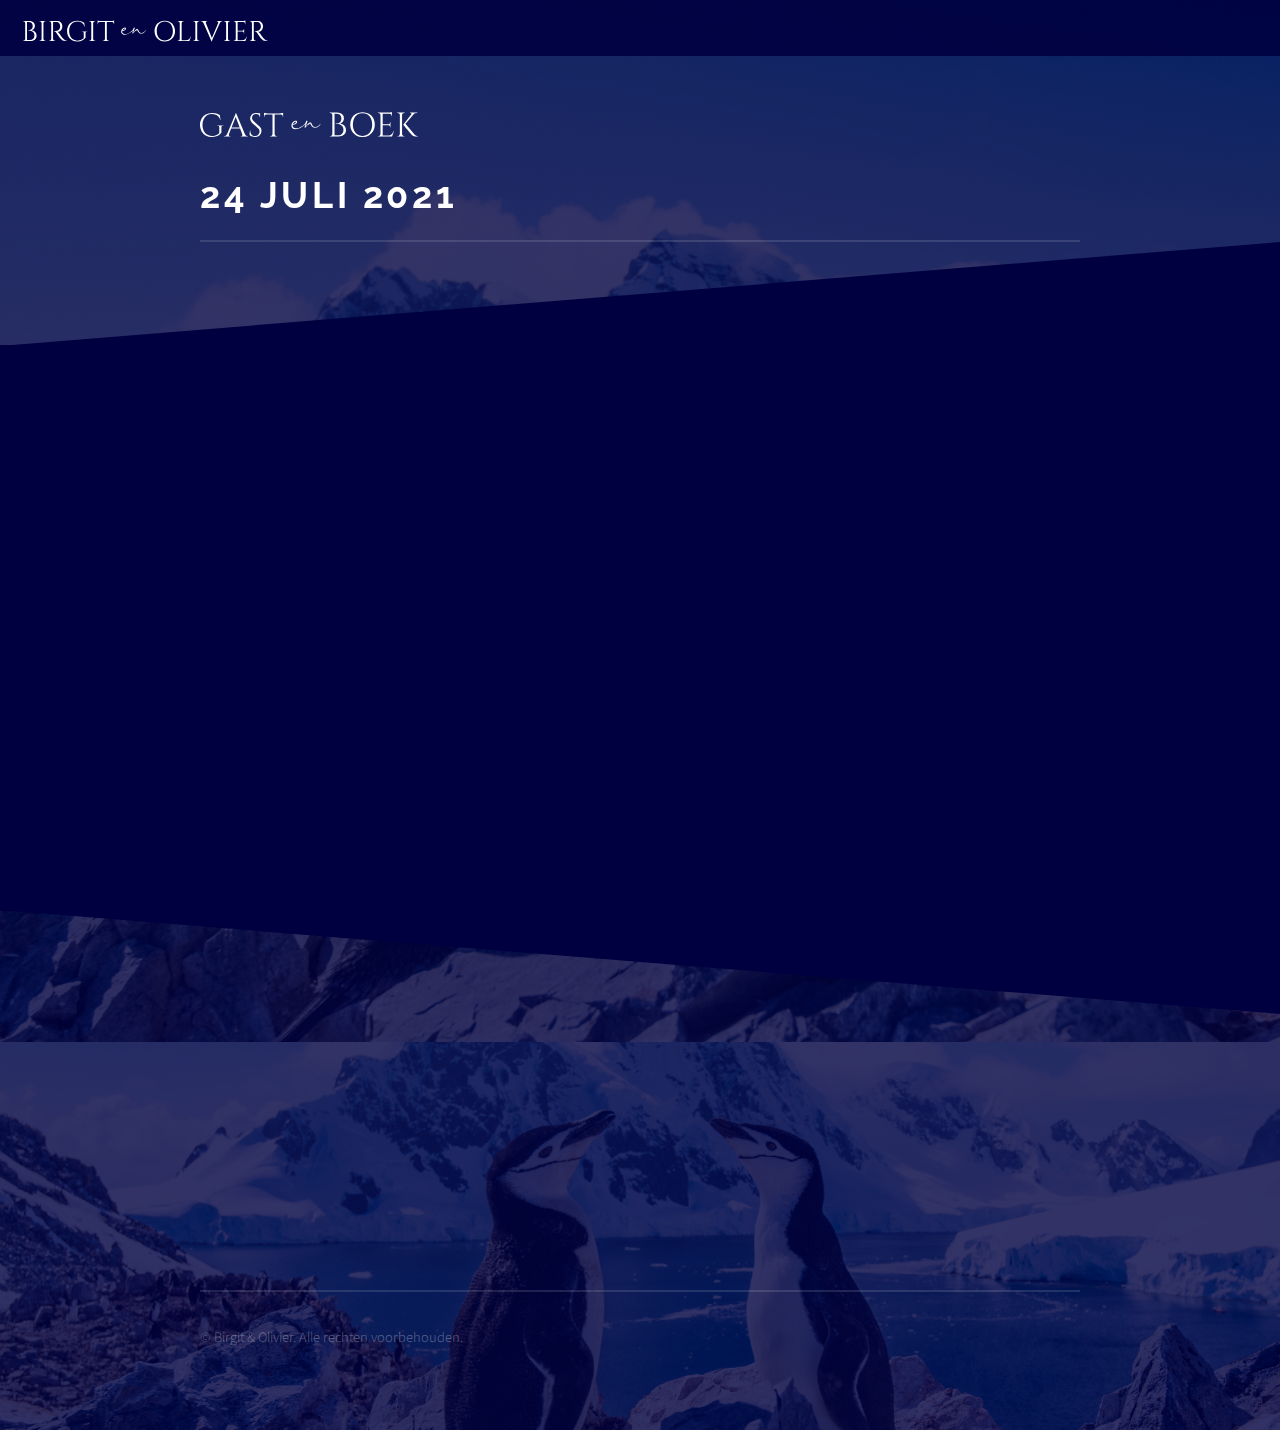
==== gastenboek.html @ acf918c6 "Update gastenboek.html" ====
<!DOCTYPE HTML>
<!--
	Solid State by HTML5 UP
	html5up.net | @ajlkn
	Free for personal and commercial use under the CCA 3.0 license (html5up.net/license)
-->
<html>
	
	<head>
		<link rel="apple-touch-icon" sizes="180x180" href="/apple-touch-icon.png">
		<link rel="icon" type="image/png" sizes="32x32" href="/favicon-32x32.png">
		<link rel="icon" type="image/png" sizes="16x16" href="/favicon-16x16.png">
		<link rel="manifest" href="/site.webmanifest">
		<link rel="mask-icon" href="/safari-pinned-tab.svg" color="#3052ac">
		<meta name="msapplication-TileColor" content="#2b5797">
		<meta name="theme-color" content="#ffffff">
		<title>Birgit & Olivier | Gastenboek</title>
		<meta charset="utf-8" />
		<meta name="viewport" content="width=device-width, initial-scale=1, user-scalable=no" />
		<link rel="stylesheet" href="assets/css/main.css" />
		<noscript><link rel="stylesheet" href="assets/css/noscript.css" /></noscript>
	</head>
	<body class="is-preload">

		<!-- Page Wrapper -->
			<div id="page-wrapper">

				<!-- Header -->
					<header id="header">
						<h1><a href="index.html"><img src="images/logo.svg" alt="Birgit & Olivier"></a></h1>
					</header>

				<!-- Banner -->
					<section id="banner">
						<div class="inner">
							<div class="logo"><img src="images/gastenboek.svg" alt=""></div>
							<h2>24 juli 2021</h2>
						</div>
						<div class="wrapper">
							<div class="inner">
								<div class="typeform-widget" data-url="https://form.typeform.com/to/JyRmuhpg?typeform-medium=embed-snippet" data-transparency="100" data-hide-headers="true" data-hide-footer="true" style="width: 100%; height: 500px;">
								</div>
								<script> (function() { var qs,js,q,s,d=document, gi=d.getElementById, ce=d.createElement, gt=d.getElementsByTagName, id="typef_orm", b="https://embed.typeform.com/"; if(!gi.call(d,id)) { js=ce.call(d,"script"); js.id=id; js.src=b+"embed.js"; q=gt.call(d,"script")[0]; q.parentNode.insertBefore(js,q) } })()
								</script>
							</div>
						</div>
					</section>

		
							

				<!-- Footer -->
					<section id="footer">
						<div class="inner">
							<ul class="copyright">
								<li>&copy; Birgit & Olivier. Alle rechten voorbehouden.</li></ul>
						</div>
					</section>

			</div>

		<!-- Scripts -->
			<script src="assets/js/jquery.min.js"></script>
			<script src="assets/js/jquery.scrollex.min.js"></script>
			<script src="assets/js/browser.min.js"></script>
			<script src="assets/js/breakpoints.min.js"></script>
			<script src="assets/js/util.js"></script>
			<script src="assets/js/main.js"></script>

	</body>
</html>
---- assets/css/main.css ----
@import url(fontawesome-all.min.css);
@import url("https://fonts.googleapis.com/css?family=Raleway:200,700|Source+Sans+Pro:300,600,300italic,600italic");

/*
	Solid State by HTML5 UP
	html5up.net | @ajlkn
	Free for personal and commercial use under the CCA 3.0 license (html5up.net/license)
*/

html, body, div, span, applet, object,
iframe, h1, h2, h3, h4, h5, h6, p, blockquote,
pre, a, abbr, acronym, address, big, cite,
code, del, dfn, em, img, ins, kbd, q, s, samp,
small, strike, strong, sub, sup, tt, var, b,
u, i, center, dl, dt, dd, ol, ul, li, fieldset,
form, label, legend, table, caption, tbody,
tfoot, thead, tr, th, td, article, aside,
canvas, details, embed, figure, figcaption,
footer, header, hgroup, menu, nav, output, ruby,
section, summary, time, mark, audio, video {
	margin: 0;
	padding: 0;
	border: 0;
	font-size: 100%;
	font: inherit;
	vertical-align: baseline;}

article, aside, details, figcaption, figure,
footer, header, hgroup, menu, nav, section {
	display: block;}

body {
	line-height: 1;
}

ol, ul {
	list-style: none;
}

blockquote, q {
	quotes: none;
}

	blockquote:before, blockquote:after, q:before, q:after {
		content: '';
		content: none;
	}

table {
	border-collapse: collapse;
	border-spacing: 0;
}

body {
	-webkit-text-size-adjust: none;
}

mark {
	background-color: transparent;
	color: inherit;
}

input::-moz-focus-inner {
	border: 0;
	padding: 0;
}

input, select, textarea {
	-moz-appearance: none;
	-webkit-appearance: none;
	-ms-appearance: none;
	appearance: none;
}

/* Basic */

	@-ms-viewport {
		width: device-width;
	}

	body {
		-ms-overflow-style: scrollbar;
	}

	@media screen and (max-width: 480px) {

		html, body {
			min-width: 320px;
		}

	}

	html {
		box-sizing: border-box;
	}

	*, *:before, *:after {
		box-sizing: inherit;
	}

	body {
		background-color: #000040;
		background-image: linear-gradient(to top, rgba(0, 0, 64, 0.8), rgba(0, 0, 64, 0.2)), url("../../images/bg.jpg");
		background-size: auto,
 cover;
		background-attachment: fixed,
 fixed;
		background-position: center,
 center;
	}

		body.is-preload *, body.is-preload *:before, body.is-preload *:after {
			-moz-animation: none !important;
			-webkit-animation: none !important;
			-ms-animation: none !important;
			animation: none !important;
			-moz-transition: none !important;
			-webkit-transition: none !important;
			-ms-transition: none !important;
			transition: none !important;
		}

/* Type */

	body, input, select, textarea {
		color: #ffffff;
		font-family: "Source Sans Pro", Helvetica, sans-serif;
		font-size: 16.5pt;
		font-weight: 300;
		line-height: 1.65;
	}

		@media screen and (max-width: 1680px) {

			body, input, select, textarea {
				font-size: 13pt;
			}

		}

		@media screen and (max-width: 1280px) {

			body, input, select, textarea {
				font-size: 12pt;
			}

		}

		@media screen and (max-width: 980px) {

			body, input, select, textarea {
				font-size: 12pt;
			}

		}

		@media screen and (max-width: 736px) {

			body, input, select, textarea {
				font-size: 12pt;
			}

		}

		@media screen and (max-width: 480px) {

			body, input, select, textarea {
				font-size: 12pt;
			}

		}

	a {
		-moz-transition: color 0.2s ease-in-out, border-bottom-color 0.2s ease-in-out;
		-webkit-transition: color 0.2s ease-in-out, border-bottom-color 0.2s ease-in-out;
		-ms-transition: color 0.2s ease-in-out, border-bottom-color 0.2s ease-in-out;
		transition: color 0.2s ease-in-out, border-bottom-color 0.2s ease-in-out;
		border-bottom: dotted 1px rgba(255, 255, 255, 0.35);
		color: #ffffff;
		text-decoration: none;
	}

		a:hover {
			border-bottom-color: transparent;
			color: #ffffff !important;
		}

		a.special:not(.button) {
			text-decoration: none;
			border-bottom: 0;
			display: block;
			font-family: Raleway, Helvetica, sans-serif;
			font-size: 0.8em;
			font-weight: 700;
			letter-spacing: 0.1em;
			margin: 0 0 2em 0;
			text-transform: uppercase;
		}

			a.special:not(.button):before {
				-moz-osx-font-smoothing: grayscale;
				-webkit-font-smoothing: antialiased;
				display: inline-block;
				font-style: normal;
				font-variant: normal;
				text-rendering: auto;
				line-height: 1;
				text-transform: none !important;
				font-family: 'Font Awesome 5 Free';
				font-weight: 900;
			}

			a.special:not(.button):before {
				-moz-transition: background-color 0.2s ease-in-out;
				-webkit-transition: background-color 0.2s ease-in-out;
				-ms-transition: background-color 0.2s ease-in-out;
				transition: background-color 0.2s ease-in-out;
				border-radius: 100%;
				border: solid 2px rgba(255, 255, 255, 0.125);
				content: '\f105';
				display: inline-block;
				font-size: 1.25em;
				height: 2em;
				line-height: 1.75em;
				margin-right: 0.85em;
				text-align: center;
				text-indent: 0.15em;
				vertical-align: middle;
				width: 2em;
			}

			a.special:not(.button):hover:before {
				background-color: rgba(255, 255, 255, 0.025);
			}

			a.special:not(.button):active:before {
				background-color: rgba(255, 255, 255, 0.075);
			}

	strong, b {
		color: #ffffff;
		font-weight: 600;
	}

	em, i {
		font-style: italic;
	}

	p {
		margin: 0 0 2em 0;
	}

	h1, h2, h3, h4, h5, h6 {
		color: #ffffff;
		font-family: Raleway, Helvetica, sans-serif;
		font-weight: 700;
		letter-spacing: 0.1em;
		margin: 0 0 1em 0;
		text-transform: uppercase;
	}

		h1 a, h2 a, h3 a, h4 a, h5 a, h6 a {
			color: inherit;
			text-decoration: none;
			border-bottom: 0;
		}

		h1 span, h2 span, h3 span, h4 span, h5 span, h6 span {
			font-weight: 200;
		}

		h1.major, h2.major, h3.major, h4.major, h5.major, h6.major {
			padding-bottom: 1em;
			border-bottom: solid 2px rgba(255, 255, 255, 0.125);
		}

	h2 {
		font-size: 1.2em;
	}

	h3 {
		font-size: 0.9em;
	}

	h4 {
		font-size: 0.7em;
	}

	h5 {
		font-size: 0.7em;
	}

	h6 {
		font-size: 0.7em;
	}

	@media screen and (max-width: 736px) {

		h2 {
			font-size: 1em;
		}

		h3 {
			font-size: 0.8em;
		}

	}

	sub {
		font-size: 0.8em;
		position: relative;
		top: 0.5em;
	}

	sup {
		font-size: 0.8em;
		position: relative;
		top: -0.5em;
	}

	blockquote {
		border-left: solid 4px rgba(255, 255, 255, 0.125);
		font-style: italic;
		margin: 0 0 2em 0;
		padding: 0.5em 0 0.5em 2em;
	}

	code {
		background: rgba(255, 255, 255, 0.025);
		border-radius: 5px;
		border: solid 2px rgba(255, 255, 255, 0.125);
		font-family: "Courier New", monospace;
		font-size: 0.9em;
		margin: 0 0.25em;
		padding: 0.25em 0.65em;
	}

	pre {
		-webkit-overflow-scrolling: touch;
		font-family: "Courier New", monospace;
		font-size: 0.9em;
		margin: 0 0 2em 0;
	}

		pre code {
			display: block;
			line-height: 1.75em;
			padding: 1em 1.5em;
			overflow-x: auto;
		}

	hr {
		border: 0;
		border-bottom: solid 2px rgba(255, 255, 255, 0.125);
		margin: 2.5em 0;
	}

		hr.major {
			margin: 4em 0;
		}

	.align-left {
		text-align: left;
	}

	.align-center {
		text-align: center;
	}

	.align-right {
		text-align: right;
	}

/* Row */

	.row {
		display: flex;
		flex-wrap: wrap;
		box-sizing: border-box;
		align-items: stretch;
	}

		.row > * {
			box-sizing: border-box;
		}

		.row.gtr-uniform > * > :last-child {
			margin-bottom: 0;
		}

		.row.aln-left {
			justify-content: flex-start;
		}

		.row.aln-center {
			justify-content: center;
		}

		.row.aln-right {
			justify-content: flex-end;
		}

		.row.aln-top {
			align-items: flex-start;
		}

		.row.aln-middle {
			align-items: center;
		}

		.row.aln-bottom {
			align-items: flex-end;
		}

		.row > .imp {
			order: -1;
		}

		.row > .col-1 {
			width: 8.33333%;
		}

		.row > .off-1 {
			margin-left: 8.33333%;
		}

		.row > .col-2 {
			width: 16.66667%;
		}

		.row > .off-2 {
			margin-left: 16.66667%;
		}

		.row > .col-3 {
			width: 25%;
		}

		.row > .off-3 {
			margin-left: 25%;
		}

		.row > .col-4 {
			width: 33.33333%;
		}

		.row > .off-4 {
			margin-left: 33.33333%;
		}

		.row > .col-5 {
			width: 41.66667%;
		}

		.row > .off-5 {
			margin-left: 41.66667%;
		}

		.row > .col-6 {
			width: 50%;
		}

		.row > .off-6 {
			margin-left: 50%;
		}

		.row > .col-7 {
			width: 58.33333%;
		}

		.row > .off-7 {
			margin-left: 58.33333%;
		}

		.row > .col-8 {
			width: 66.66667%;
		}

		.row > .off-8 {
			margin-left: 66.66667%;
		}

		.row > .col-9 {
			width: 75%;
		}

		.row > .off-9 {
			margin-left: 75%;
		}

		.row > .col-10 {
			width: 83.33333%;
		}

		.row > .off-10 {
			margin-left: 83.33333%;
		}

		.row > .col-11 {
			width: 91.66667%;
		}

		.row > .off-11 {
			margin-left: 91.66667%;
		}

		.row > .col-12 {
			width: 100%;
		}

		.row > .off-12 {
			margin-left: 100%;
		}

		.row.gtr-0 {
			margin-top: 0;
			margin-left: 0em;
		}

			.row.gtr-0 > * {
				padding: 0 0 0 0em;
			}

			.row.gtr-0.gtr-uniform {
				margin-top: 0em;
			}

				.row.gtr-0.gtr-uniform > * {
					padding-top: 0em;
				}

		.row.gtr-25 {
			margin-top: 0;
			margin-left: -0.4375em;
		}

			.row.gtr-25 > * {
				padding: 0 0 0 0.4375em;
			}

			.row.gtr-25.gtr-uniform {
				margin-top: -0.4375em;
			}

				.row.gtr-25.gtr-uniform > * {
					padding-top: 0.4375em;
				}

		.row.gtr-50 {
			margin-top: 0;
			margin-left: -0.875em;
		}

			.row.gtr-50 > * {
				padding: 0 0 0 0.875em;
			}

			.row.gtr-50.gtr-uniform {
				margin-top: -0.875em;
			}

				.row.gtr-50.gtr-uniform > * {
					padding-top: 0.875em;
				}

		.row {
			margin-top: 0;
			margin-left: -1.75em;
		}

			.row > * {
				padding: 0 0 0 1.75em;
			}

			.row.gtr-uniform {
				margin-top: -1.75em;
			}

				.row.gtr-uniform > * {
					padding-top: 1.75em;
				}

		.row.gtr-150 {
			margin-top: 0;
			margin-left: -2.625em;
		}

			.row.gtr-150 > * {
				padding: 0 0 0 2.625em;
			}

			.row.gtr-150.gtr-uniform {
				margin-top: -2.625em;
			}

				.row.gtr-150.gtr-uniform > * {
					padding-top: 2.625em;
				}

		.row.gtr-200 {
			margin-top: 0;
			margin-left: -3.5em;
		}

			.row.gtr-200 > * {
				padding: 0 0 0 3.5em;
			}

			.row.gtr-200.gtr-uniform {
				margin-top: -3.5em;
			}

				.row.gtr-200.gtr-uniform > * {
					padding-top: 3.5em;
				}

		@media screen and (max-width: 1680px) {

			.row {
				display: flex;
				flex-wrap: wrap;
				box-sizing: border-box;
				align-items: stretch;
			}

				.row > * {
					box-sizing: border-box;
				}

				.row.gtr-uniform > * > :last-child {
					margin-bottom: 0;
				}

				.row.aln-left {
					justify-content: flex-start;
				}

				.row.aln-center {
					justify-content: center;
				}

				.row.aln-right {
					justify-content: flex-end;
				}

				.row.aln-top {
					align-items: flex-start;
				}

				.row.aln-middle {
					align-items: center;
				}

				.row.aln-bottom {
					align-items: flex-end;
				}

				.row > .imp-xlarge {
					order: -1;
				}

				.row > .col-1-xlarge {
					width: 8.33333%;
				}

				.row > .off-1-xlarge {
					margin-left: 8.33333%;
				}

				.row > .col-2-xlarge {
					width: 16.66667%;
				}

				.row > .off-2-xlarge {
					margin-left: 16.66667%;
				}

				.row > .col-3-xlarge {
					width: 25%;
				}

				.row > .off-3-xlarge {
					margin-left: 25%;
				}

				.row > .col-4-xlarge {
					width: 33.33333%;
				}

				.row > .off-4-xlarge {
					margin-left: 33.33333%;
				}

				.row > .col-5-xlarge {
					width: 41.66667%;
				}

				.row > .off-5-xlarge {
					margin-left: 41.66667%;
				}

				.row > .col-6-xlarge {
					width: 50%;
				}

				.row > .off-6-xlarge {
					margin-left: 50%;
				}

				.row > .col-7-xlarge {
					width: 58.33333%;
				}

				.row > .off-7-xlarge {
					margin-left: 58.33333%;
				}

				.row > .col-8-xlarge {
					width: 66.66667%;
				}

				.row > .off-8-xlarge {
					margin-left: 66.66667%;
				}

				.row > .col-9-xlarge {
					width: 75%;
				}

				.row > .off-9-xlarge {
					margin-left: 75%;
				}

				.row > .col-10-xlarge {
					width: 83.33333%;
				}

				.row > .off-10-xlarge {
					margin-left: 83.33333%;
				}

				.row > .col-11-xlarge {
					width: 91.66667%;
				}

				.row > .off-11-xlarge {
					margin-left: 91.66667%;
				}

				.row > .col-12-xlarge {
					width: 100%;
				}

				.row > .off-12-xlarge {
					margin-left: 100%;
				}

				.row.gtr-0 {
					margin-top: 0;
					margin-left: 0em;
				}

					.row.gtr-0 > * {
						padding: 0 0 0 0em;
					}

					.row.gtr-0.gtr-uniform {
						margin-top: 0em;
					}

						.row.gtr-0.gtr-uniform > * {
							padding-top: 0em;
						}

				.row.gtr-25 {
					margin-top: 0;
					margin-left: -0.4375em;
				}

					.row.gtr-25 > * {
						padding: 0 0 0 0.4375em;
					}

					.row.gtr-25.gtr-uniform {
						margin-top: -0.4375em;
					}

						.row.gtr-25.gtr-uniform > * {
							padding-top: 0.4375em;
						}

				.row.gtr-50 {
					margin-top: 0;
					margin-left: -0.875em;
				}

					.row.gtr-50 > * {
						padding: 0 0 0 0.875em;
					}

					.row.gtr-50.gtr-uniform {
						margin-top: -0.875em;
					}

						.row.gtr-50.gtr-uniform > * {
							padding-top: 0.875em;
						}

				.row {
					margin-top: 0;
					margin-left: -1.75em;
				}

					.row > * {
						padding: 0 0 0 1.75em;
					}

					.row.gtr-uniform {
						margin-top: -1.75em;
					}

						.row.gtr-uniform > * {
							padding-top: 1.75em;
						}

				.row.gtr-150 {
					margin-top: 0;
					margin-left: -2.625em;
				}

					.row.gtr-150 > * {
						padding: 0 0 0 2.625em;
					}

					.row.gtr-150.gtr-uniform {
						margin-top: -2.625em;
					}

						.row.gtr-150.gtr-uniform > * {
							padding-top: 2.625em;
						}

				.row.gtr-200 {
					margin-top: 0;
					margin-left: -3.5em;
				}

					.row.gtr-200 > * {
						padding: 0 0 0 3.5em;
					}

					.row.gtr-200.gtr-uniform {
						margin-top: -3.5em;
					}

						.row.gtr-200.gtr-uniform > * {
							padding-top: 3.5em;
						}

		}

		@media screen and (max-width: 1280px) {

			.row {
				display: flex;
				flex-wrap: wrap;
				box-sizing: border-box;
				align-items: stretch;
			}

				.row > * {
					box-sizing: border-box;
				}

				.row.gtr-uniform > * > :last-child {
					margin-bottom: 0;
				}

				.row.aln-left {
					justify-content: flex-start;
				}

				.row.aln-center {
					justify-content: center;
				}

				.row.aln-right {
					justify-content: flex-end;
				}

				.row.aln-top {
					align-items: flex-start;
				}

				.row.aln-middle {
					align-items: center;
				}

				.row.aln-bottom {
					align-items: flex-end;
				}

				.row > .imp-large {
					order: -1;
				}

				.row > .col-1-large {
					width: 8.33333%;
				}

				.row > .off-1-large {
					margin-left: 8.33333%;
				}

				.row > .col-2-large {
					width: 16.66667%;
				}

				.row > .off-2-large {
					margin-left: 16.66667%;
				}

				.row > .col-3-large {
					width: 25%;
				}

				.row > .off-3-large {
					margin-left: 25%;
				}

				.row > .col-4-large {
					width: 33.33333%;
				}

				.row > .off-4-large {
					margin-left: 33.33333%;
				}

				.row > .col-5-large {
					width: 41.66667%;
				}

				.row > .off-5-large {
					margin-left: 41.66667%;
				}

				.row > .col-6-large {
					width: 50%;
				}

				.row > .off-6-large {
					margin-left: 50%;
				}

				.row > .col-7-large {
					width: 58.33333%;
				}

				.row > .off-7-large {
					margin-left: 58.33333%;
				}

				.row > .col-8-large {
					width: 66.66667%;
				}

				.row > .off-8-large {
					margin-left: 66.66667%;
				}

				.row > .col-9-large {
					width: 75%;
				}

				.row > .off-9-large {
					margin-left: 75%;
				}

				.row > .col-10-large {
					width: 83.33333%;
				}

				.row > .off-10-large {
					margin-left: 83.33333%;
				}

				.row > .col-11-large {
					width: 91.66667%;
				}

				.row > .off-11-large {
					margin-left: 91.66667%;
				}

				.row > .col-12-large {
					width: 100%;
				}

				.row > .off-12-large {
					margin-left: 100%;
				}

				.row.gtr-0 {
					margin-top: 0;
					margin-left: 0em;
				}

					.row.gtr-0 > * {
						padding: 0 0 0 0em;
					}

					.row.gtr-0.gtr-uniform {
						margin-top: 0em;
					}

						.row.gtr-0.gtr-uniform > * {
							padding-top: 0em;
						}

				.row.gtr-25 {
					margin-top: 0;
					margin-left: -0.4375em;
				}

					.row.gtr-25 > * {
						padding: 0 0 0 0.4375em;
					}

					.row.gtr-25.gtr-uniform {
						margin-top: -0.4375em;
					}

						.row.gtr-25.gtr-uniform > * {
							padding-top: 0.4375em;
						}

				.row.gtr-50 {
					margin-top: 0;
					margin-left: -0.875em;
				}

					.row.gtr-50 > * {
						padding: 0 0 0 0.875em;
					}

					.row.gtr-50.gtr-uniform {
						margin-top: -0.875em;
					}

						.row.gtr-50.gtr-uniform > * {
							padding-top: 0.875em;
						}

				.row {
					margin-top: 0;
					margin-left: -1.75em;
				}

					.row > * {
						padding: 0 0 0 1.75em;
					}

					.row.gtr-uniform {
						margin-top: -1.75em;
					}

						.row.gtr-uniform > * {
							padding-top: 1.75em;
						}

				.row.gtr-150 {
					margin-top: 0;
					margin-left: -2.625em;
				}

					.row.gtr-150 > * {
						padding: 0 0 0 2.625em;
					}

					.row.gtr-150.gtr-uniform {
						margin-top: -2.625em;
					}

						.row.gtr-150.gtr-uniform > * {
							padding-top: 2.625em;
						}

				.row.gtr-200 {
					margin-top: 0;
					margin-left: -3.5em;
				}

					.row.gtr-200 > * {
						padding: 0 0 0 3.5em;
					}

					.row.gtr-200.gtr-uniform {
						margin-top: -3.5em;
					}

						.row.gtr-200.gtr-uniform > * {
							padding-top: 3.5em;
						}

		}

		@media screen and (max-width: 980px) {

			.row {
				display: flex;
				flex-wrap: wrap;
				box-sizing: border-box;
				align-items: stretch;
			}

				.row > * {
					box-sizing: border-box;
				}

				.row.gtr-uniform > * > :last-child {
					margin-bottom: 0;
				}

				.row.aln-left {
					justify-content: flex-start;
				}

				.row.aln-center {
					justify-content: center;
				}

				.row.aln-right {
					justify-content: flex-end;
				}

				.row.aln-top {
					align-items: flex-start;
				}

				.row.aln-middle {
					align-items: center;
				}

				.row.aln-bottom {
					align-items: flex-end;
				}

				.row > .imp-medium {
					order: -1;
				}

				.row > .col-1-medium {
					width: 8.33333%;
				}

				.row > .off-1-medium {
					margin-left: 8.33333%;
				}

				.row > .col-2-medium {
					width: 16.66667%;
				}

				.row > .off-2-medium {
					margin-left: 16.66667%;
				}

				.row > .col-3-medium {
					width: 25%;
				}

				.row > .off-3-medium {
					margin-left: 25%;
				}

				.row > .col-4-medium {
					width: 33.33333%;
				}

				.row > .off-4-medium {
					margin-left: 33.33333%;
				}

				.row > .col-5-medium {
					width: 41.66667%;
				}

				.row > .off-5-medium {
					margin-left: 41.66667%;
				}

				.row > .col-6-medium {
					width: 50%;
				}

				.row > .off-6-medium {
					margin-left: 50%;
				}

				.row > .col-7-medium {
					width: 58.33333%;
				}

				.row > .off-7-medium {
					margin-left: 58.33333%;
				}

				.row > .col-8-medium {
					width: 66.66667%;
				}

				.row > .off-8-medium {
					margin-left: 66.66667%;
				}

				.row > .col-9-medium {
					width: 75%;
				}

				.row > .off-9-medium {
					margin-left: 75%;
				}

				.row > .col-10-medium {
					width: 83.33333%;
				}

				.row > .off-10-medium {
					margin-left: 83.33333%;
				}

				.row > .col-11-medium {
					width: 91.66667%;
				}

				.row > .off-11-medium {
					margin-left: 91.66667%;
				}

				.row > .col-12-medium {
					width: 100%;
				}

				.row > .off-12-medium {
					margin-left: 100%;
				}

				.row.gtr-0 {
					margin-top: 0;
					margin-left: 0em;
				}

					.row.gtr-0 > * {
						padding: 0 0 0 0em;
					}

					.row.gtr-0.gtr-uniform {
						margin-top: 0em;
					}

						.row.gtr-0.gtr-uniform > * {
							padding-top: 0em;
						}

				.row.gtr-25 {
					margin-top: 0;
					margin-left: -0.4375em;
				}

					.row.gtr-25 > * {
						padding: 0 0 0 0.4375em;
					}

					.row.gtr-25.gtr-uniform {
						margin-top: -0.4375em;
					}

						.row.gtr-25.gtr-uniform > * {
							padding-top: 0.4375em;
						}

				.row.gtr-50 {
					margin-top: 0;
					margin-left: -0.875em;
				}

					.row.gtr-50 > * {
						padding: 0 0 0 0.875em;
					}

					.row.gtr-50.gtr-uniform {
						margin-top: -0.875em;
					}

						.row.gtr-50.gtr-uniform > * {
							padding-top: 0.875em;
						}

				.row {
					margin-top: 0;
					margin-left: -1.75em;
				}

					.row > * {
						padding: 0 0 0 1.75em;
					}

					.row.gtr-uniform {
						margin-top: -1.75em;
					}

						.row.gtr-uniform > * {
							padding-top: 1.75em;
						}

				.row.gtr-150 {
					margin-top: 0;
					margin-left: -2.625em;
				}

					.row.gtr-150 > * {
						padding: 0 0 0 2.625em;
					}

					.row.gtr-150.gtr-uniform {
						margin-top: -2.625em;
					}

						.row.gtr-150.gtr-uniform > * {
							padding-top: 2.625em;
						}

				.row.gtr-200 {
					margin-top: 0;
					margin-left: -3.5em;
				}

					.row.gtr-200 > * {
						padding: 0 0 0 3.5em;
					}

					.row.gtr-200.gtr-uniform {
						margin-top: -3.5em;
					}

						.row.gtr-200.gtr-uniform > * {
							padding-top: 3.5em;
						}

		}

		@media screen and (max-width: 736px) {

			.row {
				display: flex;
				flex-wrap: wrap;
				box-sizing: border-box;
				align-items: stretch;
			}

				.row > * {
					box-sizing: border-box;
				}

				.row.gtr-uniform > * > :last-child {
					margin-bottom: 0;
				}

				.row.aln-left {
					justify-content: flex-start;
				}

				.row.aln-center {
					justify-content: center;
				}

				.row.aln-right {
					justify-content: flex-end;
				}

				.row.aln-top {
					align-items: flex-start;
				}

				.row.aln-middle {
					align-items: center;
				}

				.row.aln-bottom {
					align-items: flex-end;
				}

				.row > .imp-small {
					order: -1;
				}

				.row > .col-1-small {
					width: 8.33333%;
				}

				.row > .off-1-small {
					margin-left: 8.33333%;
				}

				.row > .col-2-small {
					width: 16.66667%;
				}

				.row > .off-2-small {
					margin-left: 16.66667%;
				}

				.row > .col-3-small {
					width: 25%;
				}

				.row > .off-3-small {
					margin-left: 25%;
				}

				.row > .col-4-small {
					width: 33.33333%;
				}

				.row > .off-4-small {
					margin-left: 33.33333%;
				}

				.row > .col-5-small {
					width: 41.66667%;
				}

				.row > .off-5-small {
					margin-left: 41.66667%;
				}

				.row > .col-6-small {
					width: 50%;
				}

				.row > .off-6-small {
					margin-left: 50%;
				}

				.row > .col-7-small {
					width: 58.33333%;
				}

				.row > .off-7-small {
					margin-left: 58.33333%;
				}

				.row > .col-8-small {
					width: 66.66667%;
				}

				.row > .off-8-small {
					margin-left: 66.66667%;
				}

				.row > .col-9-small {
					width: 75%;
				}

				.row > .off-9-small {
					margin-left: 75%;
				}

				.row > .col-10-small {
					width: 83.33333%;
				}

				.row > .off-10-small {
					margin-left: 83.33333%;
				}

				.row > .col-11-small {
					width: 91.66667%;
				}

				.row > .off-11-small {
					margin-left: 91.66667%;
				}

				.row > .col-12-small {
					width: 100%;
				}

				.row > .off-12-small {
					margin-left: 100%;
				}

				.row.gtr-0 {
					margin-top: 0;
					margin-left: 0em;
				}

					.row.gtr-0 > * {
						padding: 0 0 0 0em;
					}

					.row.gtr-0.gtr-uniform {
						margin-top: 0em;
					}

						.row.gtr-0.gtr-uniform > * {
							padding-top: 0em;
						}

				.row.gtr-25 {
					margin-top: 0;
					margin-left: -0.3125em;
				}

					.row.gtr-25 > * {
						padding: 0 0 0 0.3125em;
					}

					.row.gtr-25.gtr-uniform {
						margin-top: -0.3125em;
					}

						.row.gtr-25.gtr-uniform > * {
							padding-top: 0.3125em;
						}

				.row.gtr-50 {
					margin-top: 0;
					margin-left: -0.625em;
				}

					.row.gtr-50 > * {
						padding: 0 0 0 0.625em;
					}

					.row.gtr-50.gtr-uniform {
						margin-top: -0.625em;
					}

						.row.gtr-50.gtr-uniform > * {
							padding-top: 0.625em;
						}

				.row {
					margin-top: 0;
					margin-left: -1.25em;
				}

					.row > * {
						padding: 0 0 0 1.25em;
					}

					.row.gtr-uniform {
						margin-top: -1.25em;
					}

						.row.gtr-uniform > * {
							padding-top: 1.25em;
						}

				.row.gtr-150 {
					margin-top: 0;
					margin-left: -1.875em;
				}

					.row.gtr-150 > * {
						padding: 0 0 0 1.875em;
					}

					.row.gtr-150.gtr-uniform {
						margin-top: -1.875em;
					}

						.row.gtr-150.gtr-uniform > * {
							padding-top: 1.875em;
						}

				.row.gtr-200 {
					margin-top: 0;
					margin-left: -2.5em;
				}

					.row.gtr-200 > * {
						padding: 0 0 0 2.5em;
					}

					.row.gtr-200.gtr-uniform {
						margin-top: -2.5em;
					}

						.row.gtr-200.gtr-uniform > * {
							padding-top: 2.5em;
						}

		}

		@media screen and (max-width: 480px) {

			.row {
				display: flex;
				flex-wrap: wrap;
				box-sizing: border-box;
				align-items: stretch;
			}

				.row > * {
					box-sizing: border-box;
				}

				.row.gtr-uniform > * > :last-child {
					margin-bottom: 0;
				}

				.row.aln-left {
					justify-content: flex-start;
				}

				.row.aln-center {
					justify-content: center;
				}

				.row.aln-right {
					justify-content: flex-end;
				}

				.row.aln-top {
					align-items: flex-start;
				}

				.row.aln-middle {
					align-items: center;
				}

				.row.aln-bottom {
					align-items: flex-end;
				}

				.row > .imp-xsmall {
					order: -1;
				}

				.row > .col-1-xsmall {
					width: 8.33333%;
				}

				.row > .off-1-xsmall {
					margin-left: 8.33333%;
				}

				.row > .col-2-xsmall {
					width: 16.66667%;
				}

				.row > .off-2-xsmall {
					margin-left: 16.66667%;
				}

				.row > .col-3-xsmall {
					width: 25%;
				}

				.row > .off-3-xsmall {
					margin-left: 25%;
				}

				.row > .col-4-xsmall {
					width: 33.33333%;
				}

				.row > .off-4-xsmall {
					margin-left: 33.33333%;
				}

				.row > .col-5-xsmall {
					width: 41.66667%;
				}

				.row > .off-5-xsmall {
					margin-left: 41.66667%;
				}

				.row > .col-6-xsmall {
					width: 50%;
				}

				.row > .off-6-xsmall {
					margin-left: 50%;
				}

				.row > .col-7-xsmall {
					width: 58.33333%;
				}

				.row > .off-7-xsmall {
					margin-left: 58.33333%;
				}

				.row > .col-8-xsmall {
					width: 66.66667%;
				}

				.row > .off-8-xsmall {
					margin-left: 66.66667%;
				}

				.row > .col-9-xsmall {
					width: 75%;
				}

				.row > .off-9-xsmall {
					margin-left: 75%;
				}

				.row > .col-10-xsmall {
					width: 83.33333%;
				}

				.row > .off-10-xsmall {
					margin-left: 83.33333%;
				}

				.row > .col-11-xsmall {
					width: 91.66667%;
				}

				.row > .off-11-xsmall {
					margin-left: 91.66667%;
				}

				.row > .col-12-xsmall {
					width: 100%;
				}

				.row > .off-12-xsmall {
					margin-left: 100%;
				}

				.row.gtr-0 {
					margin-top: 0;
					margin-left: 0em;
				}

					.row.gtr-0 > * {
						padding: 0 0 0 0em;
					}

					.row.gtr-0.gtr-uniform {
						margin-top: 0em;
					}

						.row.gtr-0.gtr-uniform > * {
							padding-top: 0em;
						}

				.row.gtr-25 {
					margin-top: 0;
					margin-left: -0.3125em;
				}

					.row.gtr-25 > * {
						padding: 0 0 0 0.3125em;
					}

					.row.gtr-25.gtr-uniform {
						margin-top: -0.3125em;
					}

						.row.gtr-25.gtr-uniform > * {
							padding-top: 0.3125em;
						}

				.row.gtr-50 {
					margin-top: 0;
					margin-left: -0.625em;
				}

					.row.gtr-50 > * {
						padding: 0 0 0 0.625em;
					}

					.row.gtr-50.gtr-uniform {
						margin-top: -0.625em;
					}

						.row.gtr-50.gtr-uniform > * {
							padding-top: 0.625em;
						}

				.row {
					margin-top: 0;
					margin-left: -1.25em;
				}

					.row > * {
						padding: 0 0 0 1.25em;
					}

					.row.gtr-uniform {
						margin-top: -1.25em;
					}

						.row.gtr-uniform > * {
							padding-top: 1.25em;
						}

				.row.gtr-150 {
					margin-top: 0;
					margin-left: -1.875em;
				}

					.row.gtr-150 > * {
						padding: 0 0 0 1.875em;
					}

					.row.gtr-150.gtr-uniform {
						margin-top: -1.875em;
					}

						.row.gtr-150.gtr-uniform > * {
							padding-top: 1.875em;
						}

				.row.gtr-200 {
					margin-top: 0;
					margin-left: -2.5em;
				}

					.row.gtr-200 > * {
						padding: 0 0 0 2.5em;
					}

					.row.gtr-200.gtr-uniform {
						margin-top: -2.5em;
					}

						.row.gtr-200.gtr-uniform > * {
							padding-top: 2.5em;
						}

		}

		@media screen and (max-width: 360px) {

			.row {
				display: flex;
				flex-wrap: wrap;
				box-sizing: border-box;
				align-items: stretch;
			}

				.row > * {
					box-sizing: border-box;
				}

				.row.gtr-uniform > * > :last-child {
					margin-bottom: 0;
				}

				.row.aln-left {
					justify-content: flex-start;
				}

				.row.aln-center {
					justify-content: center;
				}

				.row.aln-right {
					justify-content: flex-end;
				}

				.row.aln-top {
					align-items: flex-start;
				}

				.row.aln-middle {
					align-items: center;
				}

				.row.aln-bottom {
					align-items: flex-end;
				}

				.row > .imp-xxsmall {
					order: -1;
				}

				.row > .col-1-xxsmall {
					width: 8.33333%;
				}

				.row > .off-1-xxsmall {
					margin-left: 8.33333%;
				}

				.row > .col-2-xxsmall {
					width: 16.66667%;
				}

				.row > .off-2-xxsmall {
					margin-left: 16.66667%;
				}

				.row > .col-3-xxsmall {
					width: 25%;
				}

				.row > .off-3-xxsmall {
					margin-left: 25%;
				}

				.row > .col-4-xxsmall {
					width: 33.33333%;
				}

				.row > .off-4-xxsmall {
					margin-left: 33.33333%;
				}

				.row > .col-5-xxsmall {
					width: 41.66667%;
				}

				.row > .off-5-xxsmall {
					margin-left: 41.66667%;
				}

				.row > .col-6-xxsmall {
					width: 50%;
				}

				.row > .off-6-xxsmall {
					margin-left: 50%;
				}

				.row > .col-7-xxsmall {
					width: 58.33333%;
				}

				.row > .off-7-xxsmall {
					margin-left: 58.33333%;
				}

				.row > .col-8-xxsmall {
					width: 66.66667%;
				}

				.row > .off-8-xxsmall {
					margin-left: 66.66667%;
				}

				.row > .col-9-xxsmall {
					width: 75%;
				}

				.row > .off-9-xxsmall {
					margin-left: 75%;
				}

				.row > .col-10-xxsmall {
					width: 83.33333%;
				}

				.row > .off-10-xxsmall {
					margin-left: 83.33333%;
				}

				.row > .col-11-xxsmall {
					width: 91.66667%;
				}

				.row > .off-11-xxsmall {
					margin-left: 91.66667%;
				}

				.row > .col-12-xxsmall {
					width: 100%;
				}

				.row > .off-12-xxsmall {
					margin-left: 100%;
				}

				.row.gtr-0 {
					margin-top: 0;
					margin-left: 0em;
				}

					.row.gtr-0 > * {
						padding: 0 0 0 0em;
					}

					.row.gtr-0.gtr-uniform {
						margin-top: 0em;
					}

						.row.gtr-0.gtr-uniform > * {
							padding-top: 0em;
						}

				.row.gtr-25 {
					margin-top: 0;
					margin-left: -0.3125em;
				}

					.row.gtr-25 > * {
						padding: 0 0 0 0.3125em;
					}

					.row.gtr-25.gtr-uniform {
						margin-top: -0.3125em;
					}

						.row.gtr-25.gtr-uniform > * {
							padding-top: 0.3125em;
						}

				.row.gtr-50 {
					margin-top: 0;
					margin-left: -0.625em;
				}

					.row.gtr-50 > * {
						padding: 0 0 0 0.625em;
					}

					.row.gtr-50.gtr-uniform {
						margin-top: -0.625em;
					}

						.row.gtr-50.gtr-uniform > * {
							padding-top: 0.625em;
						}

				.row {
					margin-top: 0;
					margin-left: -1.25em;
				}

					.row > * {
						padding: 0 0 0 1.25em;
					}

					.row.gtr-uniform {
						margin-top: -1.25em;
					}

						.row.gtr-uniform > * {
							padding-top: 1.25em;
						}

				.row.gtr-150 {
					margin-top: 0;
					margin-left: -1.875em;
				}

					.row.gtr-150 > * {
						padding: 0 0 0 1.875em;
					}

					.row.gtr-150.gtr-uniform {
						margin-top: -1.875em;
					}

						.row.gtr-150.gtr-uniform > * {
							padding-top: 1.875em;
						}

				.row.gtr-200 {
					margin-top: 0;
					margin-left: -2.5em;
				}

					.row.gtr-200 > * {
						padding: 0 0 0 2.5em;
					}

					.row.gtr-200.gtr-uniform {
						margin-top: -2.5em;
					}

						.row.gtr-200.gtr-uniform > * {
							padding-top: 2.5em;
						}

		}

/* Section/Article */

	section.special, article.special {
		text-align: center;
	}

/* Form */

	form {
		margin: 0 0 2em 0;
	}

		form > :last-child {
			margin-bottom: 0;
		}

		form > .fields {
			display: -moz-flex;
			display: -webkit-flex;
			display: -ms-flex;
			display: flex;
			-moz-flex-wrap: wrap;
			-webkit-flex-wrap: wrap;
			-ms-flex-wrap: wrap;
			flex-wrap: wrap;
			width: calc(100% + 3em);
			margin: -1.5em 0 2em -1.5em;
		}

			form > .fields > .field {
				-moz-flex-grow: 0;
				-webkit-flex-grow: 0;
				-ms-flex-grow: 0;
				flex-grow: 0;
				-moz-flex-shrink: 0;
				-webkit-flex-shrink: 0;
				-ms-flex-shrink: 0;
				flex-shrink: 0;
				padding: 1.5em 0 0 1.5em;
				width: calc(100% - 1.5em);
			}

				form > .fields > .field.half {
					width: calc(50% - 0.75em);
				}

				form > .fields > .field.third {
					width: calc(100%/3 - 0.5em);
				}

				form > .fields > .field.quarter {
					width: calc(25% - 0.375em);
				}

		@media screen and (max-width: 480px) {

			form > .fields {
				width: calc(100% + 3em);
				margin: -1.5em 0 2em -1.5em;
			}

				form > .fields > .field {
					padding: 1.5em 0 0 1.5em;
					width: calc(100% - 1.5em);
				}

					form > .fields > .field.half {
						width: calc(100% - 1.5em);
					}

					form > .fields > .field.third {
						width: calc(100% - 1.5em);
					}

					form > .fields > .field.quarter {
						width: calc(100% - 1.5em);
					}

		}

	label {
		color: #ffffff;
		display: block;
		font-family: Raleway, Helvetica, sans-serif;
		font-size: 0.8em;
		font-weight: 700;
		letter-spacing: 0.1em;
		margin: 0 0 0.7em 0;
		text-transform: uppercase;
	}

	input[type="text"],
	input[type="password"],
	input[type="email"],
	input[type="tel"],
	select,
	textarea {
		-moz-appearance: none;
		-webkit-appearance: none;
		-ms-appearance: none;
		appearance: none;
		background: rgba(255, 255, 255, 0.025);
		border-radius: 5px;
		border: none;
		border: solid 2px rgba(255, 255, 255, 0.125);
		color: inherit;
		display: block;
		outline: 0;
		padding: 0 1em;
		text-decoration: none;
		width: 100%;
	}

		input[type="text"]:invalid,
		input[type="password"]:invalid,
		input[type="email"]:invalid,
		input[type="tel"]:invalid,
		select:invalid,
		textarea:invalid {
			box-shadow: none;
		}

		input[type="text"]:focus,
		input[type="password"]:focus,
		input[type="email"]:focus,
		input[type="tel"]:focus,
		select:focus,
		textarea:focus {
			border-color: #5b6ba6;
		}

	select {
		background-image: url("data:image/svg+xml;charset=utf8,%3Csvg xmlns='http://www.w3.org/2000/svg' width='40' height='40' preserveAspectRatio='none' viewBox='0 0 40 40'%3E%3Cpath d='M9.4,12.3l10.4,10.4l10.4-10.4c0.2-0.2,0.5-0.4,0.9-0.4c0.3,0,0.6,0.1,0.9,0.4l3.3,3.3c0.2,0.2,0.4,0.5,0.4,0.9 c0,0.4-0.1,0.6-0.4,0.9L20.7,31.9c-0.2,0.2-0.5,0.4-0.9,0.4c-0.3,0-0.6-0.1-0.9-0.4L4.3,17.3c-0.2-0.2-0.4-0.5-0.4-0.9 c0-0.4,0.1-0.6,0.4-0.9l3.3-3.3c0.2-0.2,0.5-0.4,0.9-0.4S9.1,12.1,9.4,12.3z' fill='rgba(255, 255, 255, 0.125)' /%3E%3C/svg%3E");
		background-size: 1.25rem;
		background-repeat: no-repeat;
		background-position: calc(100% - 1rem) center;
		height: 2.75em;
		padding-right: 2.75em;
		text-overflow: ellipsis;
	}

		select option {
			color: #ffffff;
			background: #000040;
		}

		select:focus::-ms-value {
			background-color: transparent;
		}

		select::-ms-expand {
			display: none;
		}

	input[type="text"],
	input[type="password"],
	input[type="email"],
	select {
		height: 2.75em;
	}

	textarea {
		padding: 0.75em 1em;
	}

	input[type="checkbox"],
	input[type="radio"] {
		-moz-appearance: none;
		-webkit-appearance: none;
		-ms-appearance: none;
		appearance: none;
		display: block;
		float: left;
		margin-right: -2em;
		opacity: 0;
		width: 1em;
		z-index: -1;
	}

		input[type="checkbox"] + label,
		input[type="radio"] + label {
			text-decoration: none;
			color: #ffffff;
			cursor: pointer;
			display: inline-block;
			font-size: 1em;
			font-family: "Source Sans Pro", Helvetica, sans-serif;
			text-transform: none;
			letter-spacing: 0;
			font-weight: 300;
			padding-left: 2.4em;
			padding-right: 0.75em;
			position: relative;
		}

			input[type="checkbox"] + label:before,
			input[type="radio"] + label:before {
				-moz-osx-font-smoothing: grayscale;
				-webkit-font-smoothing: antialiased;
				display: inline-block;
				font-style: normal;
				font-variant: normal;
				text-rendering: auto;
				line-height: 1;
				text-transform: none !important;
				font-family: 'Font Awesome 5 Free';
				font-weight: 900;
			}

			input[type="checkbox"] + label:before,
			input[type="radio"] + label:before {
				background: rgba(255, 255, 255, 0.025);
				border-radius: 5px;
				border: solid 2px rgba(255, 255, 255, 0.125);
				content: '';
				display: inline-block;
				font-size: 0.8em;
				height: 2.0625em;
				left: 0;
				line-height: 2.0625em;
				position: absolute;
				text-align: center;
				top: 0;
				width: 2.0625em;
			}

		input[type="checkbox"]:checked + label:before,
		input[type="radio"]:checked + label:before {
			background: #ffffff;
			border-color: #ffffff;
			content: '\f00c';
			color: #000040;
		}

		input[type="checkbox"]:focus + label:before,
		input[type="radio"]:focus + label:before {
			border-color: #3052AC;
		}

	input[type="checkbox"] + label:before {
		border-radius: 5px;
	}

	input[type="radio"] + label:before {
		border-radius: 100%;
	}

	::-webkit-input-placeholder {
		color: rgba(255, 255, 255, 0.35) !important;
		opacity: 1.0;
	}

	:-moz-placeholder {
		color: rgba(255, 255, 255, 0.35) !important;
		opacity: 1.0;
	}

	::-moz-placeholder {
		color: rgba(255, 255, 255, 0.35) !important;
		opacity: 1.0;
	}

	:-ms-input-placeholder {
		color: rgba(255, 255, 255, 0.35) !important;
		opacity: 1.0;
	}

/* Box */

	.box {
		border-radius: 5px;
		border: solid 2px rgba(255, 255, 255, 0.125);
		margin-bottom: 2em;
		padding: 1.5em;
	}

		.box > :last-child,
		.box > :last-child > :last-child,
		.box > :last-child > :last-child > :last-child {
			margin-bottom: 0;
		}

		.box.alt {
			border: 0;
			border-radius: 0;
			padding: 0;
		}

/* Icon */

	.icon {
		text-decoration: none;
		border-bottom: none;
		position: relative;
	}

		.icon:before {
			-moz-osx-font-smoothing: grayscale;
			-webkit-font-smoothing: antialiased;
			display: inline-block;
			font-style: normal;
			font-variant: normal;
			text-rendering: auto;
			line-height: 1;
			text-transform: none !important;
			font-family: 'Font Awesome 5 Free';
			font-weight: 400;
		}

		.icon > .label {
			display: none;
		}

		.icon:before {
			line-height: inherit;
		}

		.icon.solid:before {
			font-weight: 900;
		}

		.icon.brands:before {
			font-family: 'Font Awesome 5 Brands';
		}

/* Image */

	.image {
		border-radius: 5px;
		border: 0;
		display: inline-block;
		position: relative;
	}

		.image img {
			border-radius: 5px;
			display: block;
		}

		.image.left, .image.right {
			max-width: 40%;
		}

			.image.left img, .image.right img {
				width: 100%;
			}

		.image.left {
			float: left;
			padding: 0 1.5em 1em 0;
			top: 0.25em;
		}

		.image.right {
			float: right;
			padding: 0 0 1em 1.5em;
			top: 0.25em;
		}

		.image.fit {
			display: block;
			margin: 0 0 2em 0;
			width: 100%;
		}

			.image.fit img {
				width: 100%;
			}

		.image.main {
			display: block;
			margin: 0 0 3em 0;
			width: 100%;
		}

			.image.main img {
				width: 100%;
			}

/* List */

	ol {
		list-style: decimal;
		margin: 0 0 2em 0;
		padding-left: 1.25em;
	}

		ol li {
			padding-left: 0.25em;
		}

	ul {
		list-style: disc;
		margin: 0 0 2em 0;
		padding-left: 1em;
	}

		ul li {
			padding-left: 0.5em;
		}

		ul.alt {
			list-style: none;
			padding-left: 0;
		}

			ul.alt li {
				border-top: solid 1px rgba(255, 255, 255, 0.125);
				padding: 0.5em 0;
			}

				ul.alt li:first-child {
					border-top: 0;
					padding-top: 0;
				}

	dl {
		margin: 0 0 2em 0;
	}

		dl dt {
			display: block;
			font-weight: 600;
			margin: 0 0 1em 0;
		}

		dl dd {
			margin-left: 2em;
		}

/* Actions */

	ul.actions {
		display: -moz-flex;
		display: -webkit-flex;
		display: -ms-flex;
		display: flex;
		cursor: default;
		list-style: none;
		margin-left: -1em;
		padding-left: 0;
	}

		ul.actions li {
			padding: 0 0 0 1em;
			vertical-align: middle;
		}

		ul.actions.special {
			-moz-justify-content: center;
			-webkit-justify-content: center;
			-ms-justify-content: center;
			justify-content: center;
			width: 100%;
			margin-left: 0;
		}

			ul.actions.special li:first-child {
				padding-left: 0;
			}

		ul.actions.stacked {
			-moz-flex-direction: column;
			-webkit-flex-direction: column;
			-ms-flex-direction: column;
			flex-direction: column;
			margin-left: 0;
		}

			ul.actions.stacked li {
				padding: 1.3em 0 0 0;
			}

				ul.actions.stacked li:first-child {
					padding-top: 0;
				}

		ul.actions.fit {
			width: calc(100% + 1em);
		}

			ul.actions.fit li {
				-moz-flex-grow: 1;
				-webkit-flex-grow: 1;
				-ms-flex-grow: 1;
				flex-grow: 1;
				-moz-flex-shrink: 1;
				-webkit-flex-shrink: 1;
				-ms-flex-shrink: 1;
				flex-shrink: 1;
				width: 100%;
			}

				ul.actions.fit li > * {
					width: 100%;
				}

			ul.actions.fit.stacked {
				width: 100%;
			}

		@media screen and (max-width: 480px) {

			ul.actions:not(.fixed) {
				-moz-flex-direction: column;
				-webkit-flex-direction: column;
				-ms-flex-direction: column;
				flex-direction: column;
				margin-left: 0;
				width: 100% !important;
			}

				ul.actions:not(.fixed) li {
					-moz-flex-grow: 1;
					-webkit-flex-grow: 1;
					-ms-flex-grow: 1;
					flex-grow: 1;
					-moz-flex-shrink: 1;
					-webkit-flex-shrink: 1;
					-ms-flex-shrink: 1;
					flex-shrink: 1;
					padding: 1em 0 0 0;
					text-align: center;
					width: 100%;
				}

					ul.actions:not(.fixed) li > * {
						width: 100%;
					}

					ul.actions:not(.fixed) li:first-child {
						padding-top: 0;
					}

					ul.actions:not(.fixed) li input[type="submit"],
					ul.actions:not(.fixed) li input[type="reset"],
					ul.actions:not(.fixed) li input[type="button"],
					ul.actions:not(.fixed) li button,
					ul.actions:not(.fixed) li .button {
						width: 100%;
					}

						ul.actions:not(.fixed) li input[type="submit"].icon:before,
						ul.actions:not(.fixed) li input[type="reset"].icon:before,
						ul.actions:not(.fixed) li input[type="button"].icon:before,
						ul.actions:not(.fixed) li button.icon:before,
						ul.actions:not(.fixed) li .button.icon:before {
							margin-left: -0.5rem;
						}

		}

/* Icons */

	ul.icons {
		cursor: default;
		list-style: none;
		padding-left: 0;
	}

		ul.icons li {
			display: inline-block;
			padding: 0 1em 0 0;
		}

			ul.icons li:last-child {
				padding-right: 0;
			}

			ul.icons li .icon:before {
				font-size: 1.25em;
			}

/* Contact */

	ul.contact {
		list-style: none;
		padding: 0;
	}

		ul.contact li {
			text-decoration: none;
			margin: 2.5em 0 0 0;
			padding: 0 0 0 3.25em;
			position: relative;
		}

			ul.contact li:before {
				-moz-osx-font-smoothing: grayscale;
				-webkit-font-smoothing: antialiased;
				display: inline-block;
				font-style: normal;
				font-variant: normal;
				text-rendering: auto;
				line-height: 1;
				text-transform: none !important;
				font-family: 'Font Awesome 5 Free';
				font-weight: 400;
			}

			ul.contact li:before {
				border-radius: 100%;
				border: solid 2px rgba(255, 255, 255, 0.125);
				display: inline-block;
				font-size: 0.8em;
				height: 2.5em;
				left: 0;
				line-height: 2.35em;
				position: absolute;
				text-align: center;
				top: 0;
				width: 2.5em;
			}

			ul.contact li:first-child {
				margin-top: 0;
			}

		@media screen and (max-width: 736px) {

			ul.contact li {
				margin: 1.5em 0 0 0;
			}

		}

/* Pagination */

	ul.pagination {
		cursor: default;
		list-style: none;
		padding-left: 0;
	}

		ul.pagination li {
			display: inline-block;
			padding-left: 0;
			vertical-align: middle;
		}

			ul.pagination li > .page {
				-moz-transition: background-color 0.2s ease-in-out, color 0.2s ease-in-out;
				-webkit-transition: background-color 0.2s ease-in-out, color 0.2s ease-in-out;
				-ms-transition: background-color 0.2s ease-in-out, color 0.2s ease-in-out;
				transition: background-color 0.2s ease-in-out, color 0.2s ease-in-out;
				border-bottom: 0;
				border-radius: 5px;
				display: inline-block;
				height: 1.5em;
				line-height: 1.5em;
				margin: 0 0.125em;
				min-width: 1.5em;
				padding: 0 0.5em;
				text-align: center;
			}

				ul.pagination li > .page:hover {
					background-color: rgba(255, 255, 255, 0.025);
				}

				ul.pagination li > .page.active {
					background-color: #3052AC;
				}

			ul.pagination li:first-child {
				padding-right: 0.75em;
			}

			ul.pagination li:last-child {
				padding-left: 0.75em;
			}

		@media screen and (max-width: 480px) {

			ul.pagination li:nth-child(n+2):nth-last-child(n+2) {
				display: none;
			}

			ul.pagination li .button {
				width: 100%;
			}

			ul.pagination li:first-child {
				width: calc(50% - 2px);
				text-align: left;
				padding-right: 0.325em;
			}

			ul.pagination li:last-child {
				width: calc(50% - 2px);
				text-align: right;
				padding-left: 0.325em;
			}

		}

/* Table */

	.table-wrapper {
		-webkit-overflow-scrolling: touch;
		overflow-x: auto;
	}

	table {
		margin: 0 0 2em 0;
		width: 100%;
	}

		table tbody tr {
			border: solid 1px rgba(255, 255, 255, 0.125);
			border-left: 0;
			border-right: 0;
		}

			table tbody tr:nth-child(2n + 1) {
				background-color: rgba(255, 255, 255, 0.025);
			}

		table td {
			padding: 0.75em 0.75em;
		}

		table th {
			color: #ffffff;
			font-size: 0.9em;
			font-weight: 600;
			padding: 0 0.75em 0.75em 0.75em;
			text-align: left;
		}

		table thead {
			border-bottom: solid 2px rgba(255, 255, 255, 0.125);
		}

		table tfoot {
			border-top: solid 2px rgba(255, 255, 255, 0.125);
		}

		table.alt {
			border-collapse: separate;
		}

			table.alt tbody tr td {
				border: solid 1px rgba(255, 255, 255, 0.125);
				border-left-width: 0;
				border-top-width: 0;
			}

				table.alt tbody tr td:first-child {
					border-left-width: 1px;
				}

			table.alt tbody tr:first-child td {
				border-top-width: 1px;
			}

			table.alt thead {
				border-bottom: 0;
			}

			table.alt tfoot {
				border-top: 0;
			}

/* Button */

	input[type="submit"],
	input[type="reset"],
	input[type="button"],
	button,
	.button {
		-moz-appearance: none;
		-webkit-appearance: none;
		-ms-appearance: none;
		appearance: none;
		-moz-transition: background-color 0.2s ease-in-out;
		-webkit-transition: background-color 0.2s ease-in-out;
		-ms-transition: background-color 0.2s ease-in-out;
		transition: background-color 0.2s ease-in-out;
		background-color: transparent;
		border-radius: 5px;
		border: 0;
		box-shadow: inset 0 0 0 2px rgba(255, 255, 255, 0.125);
		color: #ffffff !important;
		cursor: pointer;
		display: inline-block;
		font-family: Raleway, Helvetica, sans-serif;
		font-size: 0.8em;
		font-weight: 700;
		height: 3.75em;
		letter-spacing: 0.1em;
		line-height: 3.75em;
		padding: 0 2.25em;
		text-align: center;
		text-decoration: none;
		text-transform: uppercase;
		white-space: nowrap;
	}

		input[type="submit"]:hover,
		input[type="reset"]:hover,
		input[type="button"]:hover,
		button:hover,
		.button:hover {
			background-color: rgba(255, 255, 255, 0.025);
		}

		input[type="submit"]:active,
		input[type="reset"]:active,
		input[type="button"]:active,
		button:active,
		.button:active {
			background-color: rgba(255, 255, 255, 0.075);
		}

		input[type="submit"].icon:before,
		input[type="reset"].icon:before,
		input[type="button"].icon:before,
		button.icon:before,
		.button.icon:before {
			margin-right: 0.5em;
			color: rgba(255, 255, 255, 0.35);
		}

		input[type="submit"].primary,
		input[type="reset"].primary,
		input[type="button"].primary,
		button.primary,
		.button.primary {
			background-color: #3052AC;
			box-shadow: none;
		}

			input[type="submit"].primary:hover,
			input[type="reset"].primary:hover,
			input[type="button"].primary:hover,
			button.primary:hover,
			.button.primary:hover {
				background-color: #53639e;
			}

			input[type="submit"].primary:active,
			input[type="reset"].primary:active,
			input[type="button"].primary:active,
			button.primary:active,
			.button.primary:active {
				background-color: #162772;
			}

			input[type="submit"].primary.icon:before,
			input[type="reset"].primary.icon:before,
			input[type="button"].primary.icon:before,
			button.primary.icon:before,
			.button.primary.icon:before {
				color: #7985b0;
			}

		input[type="submit"].fit,
		input[type="reset"].fit,
		input[type="button"].fit,
		button.fit,
		.button.fit {
			width: 100%;
		}

		input[type="submit"].small,
		input[type="reset"].small,
		input[type="button"].small,
		button.small,
		.button.small {
			font-size: 0.6em;
		}

		input[type="submit"].large,
		input[type="reset"].large,
		input[type="button"].large,
		button.large,
		.button.large {
			font-size: 1em;
		}

		input[type="submit"].disabled, input[type="submit"]:disabled,
		input[type="reset"].disabled,
		input[type="reset"]:disabled,
		input[type="button"].disabled,
		input[type="button"]:disabled,
		button.disabled,
		button:disabled,
		.button.disabled,
		.button:disabled {
			opacity: 0.25;
		}

		@media screen and (max-width: 480px) {

			input[type="submit"],
			input[type="reset"],
			input[type="button"],
			button,
			.button {
				padding: 0;
			}

		}

/* Features */

	.features {
		display: -moz-flex;
		display: -webkit-flex;
		display: -ms-flex;
		display: flex;
		-moz-flex-wrap: wrap;
		-webkit-flex-wrap: wrap;
		-ms-flex-wrap: wrap;
		flex-wrap: wrap;
		margin: 0 0 2em 0;
	}

		.features article {
			padding: 1.75em 1.75em 0.1em 1.75em ;
			background-color: #111F66;
			border-radius: 5px;
			margin: 1.5em 3em 1.5em 0;
			width: calc(50% - 1.5em);
		}

			.features article:nth-child(2n) {
				margin-right: 0;
			}

			.features article .image {
				border-radius: 5px 5px 0 0;
				display: block;
				margin-bottom: 1.75em;
				margin-left: -1.75em;
				margin-top: -1.75em;
				position: relative;
				width: calc(100% + 3.5em);
			}

				.features article .image img {
					border-radius: 5px 5px 0 0;
					width: 100%;
				}

		@media screen and (max-width: 980px) {

			.features article {
				margin: 1em 2em 1em 0;
				width: calc(50% - 1em);
			}

		}

		@media screen and (max-width: 736px) {

			.features article {
				padding: 1.5em 1.5em 0.1em 1.5em ;
				margin: 0.875em 1.75em 0.875em 0;
				width: calc(50% - 0.875em - 1px);
			}

				.features article .image {
					margin-bottom: 1.5em;
					margin-left: -1.5em;
					margin-top: -1.5em;
					width: calc(100% + 3em);
				}

		}

		@media screen and (max-width: 480px) {

			.features {
				display: block;
			}

				.features article {
					width: 100%;
					margin: 0 0 2em 0 !important;
				}

		}

/* Header */

	#header {
		-moz-transition: background-color 0.2s ease-in-out;
		-webkit-transition: background-color 0.2s ease-in-out;
		-ms-transition: background-color 0.2s ease-in-out;
		transition: background-color 0.2s ease-in-out;
		background-color: rgba(0, 0, 64, 0.9);
		height: 3.5em;
		left: 0;
		line-height: 3.5em;
		padding: 0 1.25em;
		position: fixed;
		top: 0;
		width: 100%;
		z-index: 10000;
	}

		#header h1 {
			-moz-transition: opacity 0.2s ease-in-out, visibility 0.2s;
			-webkit-transition: opacity 0.2s ease-in-out, visibility 0.2s;
			-ms-transition: opacity 0.2s ease-in-out, visibility 0.2s;
			transition: opacity 0.2s ease-in-out, visibility 0.2s;
			border-bottom: 0;
			font-size: 0.8em;
			margin-bottom: 0;
			opacity: 1;
			visibility: visible;
		}

			#header h1 a {
				border: 0;
			}

		#header nav {
			font-family: Raleway, Helvetica, sans-serif;
			font-size: 0.8em;
			font-weight: 700;
			height: 3em;
			letter-spacing: 0.1em;
			line-height: 3em;
			position: absolute;
			right: 0.7em;
			text-transform: uppercase;
			top: 0.7em;
		}

			#header nav a {
				border: 0;
				display: inline-block;
				padding: 0 1em;
			}

				#header nav a:before {
					float: right;
					margin-left: 0.75em;
				}

				#header nav a[href="#menu"] {
					text-decoration: none;
					-moz-transition: background-color 0.2s ease-in-out;
					-webkit-transition: background-color 0.2s ease-in-out;
					-ms-transition: background-color 0.2s ease-in-out;
					transition: background-color 0.2s ease-in-out;
					border-radius: 5px;
					box-shadow: inset 0 0 0 2px rgba(255, 255, 255, 0.125);
					padding: 0 1.35em;
				}

					#header nav a[href="#menu"]:before {
						-moz-osx-font-smoothing: grayscale;
						-webkit-font-smoothing: antialiased;
						display: inline-block;
						font-style: normal;
						font-variant: normal;
						text-rendering: auto;
						line-height: 1;
						text-transform: none !important;
						font-family: 'Font Awesome 5 Free';
						font-weight: 900;
					}

					#header nav a[href="#menu"]:before {
						content: '\f0c9';
						line-height: inherit;
					}

					#header nav a[href="#menu"]:hover {
						background-color: rgba(255, 255, 255, 0.025);
					}

					#header nav a[href="#menu"]:active {
						background-color: rgba(255, 255, 255, 0.075);
					}

		#header.alt {
			background-color: transparent;
		}

			#header.alt h1 {
				opacity: 0;
				visibility: hidden;
			}

		@media screen and (max-width: 736px) {

			#header {
				height: 2.75em;
				line-height: 2.75em;
			}

				#header nav {
					top: 0;
					right: 0;
					height: inherit;
					line-height: inherit;
				}

					#header nav a {
						height: inherit;
						line-height: inherit;
					}

						#header nav a[href="#menu"] {
							box-shadow: none;
							padding: 0 1em;
							border-radius: 0;
						}

							#header nav a[href="#menu"]:hover, #header nav a[href="#menu"]:active {
								background-color: inherit;
							}

		}

		@media screen and (max-width: 480px) {

			#header nav a[href="#menu"] {
				width: 4em;
				white-space: nowrap;
				text-indent: 4em;
				position: relative;
			}

				#header nav a[href="#menu"]:before {
					width: inherit;
					position: absolute;
					top: 0;
					left: 0;
					text-indent: 0;
					text-align: right;
					margin-left: 0;
					padding-right: 1.25em;
				}

		}

/* Menu */

	#page-wrapper {
		-moz-transition: -moz-filter 0.25s ease;
		-webkit-transition: -webkit-filter 0.25s ease;
		-ms-transition: -ms-filter 0.25s ease;
		transition: filter 0.25s ease;
	}

	#menu {
		-moz-align-items: center;
		-webkit-align-items: center;
		-ms-align-items: center;
		align-items: center;
		display: -moz-flex;
		display: -webkit-flex;
		display: -ms-flex;
		display: flex;
		-moz-justify-content: center;
		-webkit-justify-content: center;
		-ms-justify-content: center;
		justify-content: center;
		pointer-events: none;
		-moz-transition: opacity 0.35s ease, visibility 0.35s;
		-webkit-transition: opacity 0.35s ease, visibility 0.35s;
		-ms-transition: opacity 0.35s ease, visibility 0.35s;
		transition: opacity 0.35s ease, visibility 0.35s;
		-moz-user-select: none;
		-webkit-user-select: none;
		-ms-user-select: none;
		user-select: none;
		-webkit-tap-highlight-color: rgba(0, 0, 0, 0);
		background: rgba(0, 0, 64, 0.8);
		cursor: default;
		height: 100%;
		left: 0;
		opacity: 0;
		position: fixed;
		text-align: center;
		top: 0;
		visibility: hidden;
		width: 100%;
	}

		#menu .inner {
			padding: 2.5em 1.5em 0.5em 1.5em ;
			-moz-transform: translateY(0.5em);
			-webkit-transform: translateY(0.5em);
			-ms-transform: translateY(0.5em);
			transform: translateY(0.5em);
			-moz-transition: opacity 0.35s ease, -moz-transform 0.35s ease;
			-webkit-transition: opacity 0.35s ease, -webkit-transform 0.35s ease;
			-ms-transition: opacity 0.35s ease, -ms-transform 0.35s ease;
			transition: opacity 0.35s ease, transform 0.35s ease;
			-webkit-overflow-scrolling: touch;
			background: #3052AC;
			border-radius: 5px;
			display: block;
			max-width: 100%;
			opacity: 0;
			position: relative;
			width: 18em;
		}

		#menu h2 {
			border-bottom: solid 2px rgba(255, 255, 255, 0.125);
			padding-bottom: 1em;
		}

		#menu .close {
			background-image: url("images/close.svg");
			background-position: 75% 25%;
			background-repeat: no-repeat;
			background-size: 2em 2em;
			border: 0;
			content: '';
			display: block;
			height: 4em;
			overflow: hidden;
			position: absolute;
			right: 0;
			text-align: center;
			text-indent: 4em;
			top: 0;
			width: 4em;
		}

		#menu .links {
			list-style: none;
			margin-bottom: 1.5em;
			padding: 0;
		}

			#menu .links li {
				padding: 0;
			}

				#menu .links li a {
					border-radius: 5px;
					border: 0;
					display: block;
					font-family: Raleway, Helvetica, sans-serif;
					font-size: 0.8em;
					font-weight: 200;
					letter-spacing: 0.1em;
					line-height: 1.85em;
					padding: 0.75em 0;
					text-transform: uppercase;
				}

					#menu .links li a:hover {
						background: #162772;
					}

		@media screen and (max-width: 736px) {

			#menu .inner {
				max-height: 100%;
				overflow-y: auto;
				overflow-x: hidden;
			}

				#menu .inner .close {
					background-size: 1.5em 1.5em;
				}

		}

	body.is-menu-visible #page-wrapper {
		-moz-filter: blur(1.5px);
		-webkit-filter: blur(1.5px);
		-ms-filter: blur(1.5px);
		filter: blur(1.5px);
	}

	body.is-menu-visible #menu {
		pointer-events: auto;
		opacity: 1;
		visibility: visible;
	}

		body.is-menu-visible #menu .inner {
			-moz-transform: translateY(0);
			-webkit-transform: translateY(0);
			-ms-transform: translateY(0);
			transform: translateY(0);
			opacity: 1;
		}

/* Banner */

	#banner {
		padding: 10em 0 4.75em 0 ;
	}

		#banner .inner {
			margin: 0 auto;
			width: 55em;
		}

		#banner .logo {
			-moz-transition: opacity 2s ease, -moz-transform 1s ease;
			-webkit-transition: opacity 2s ease, -webkit-transform 1s ease;
			-ms-transition: opacity 2s ease, -ms-transform 1s ease;
			transition: opacity 2s ease, transform 1s ease;
			-moz-transform: translateY(0);
			-webkit-transform: translateY(0);
			-ms-transform: translateY(0);
			transform: translateY(0);
			opacity: 1;
			margin: 0 0 1.3em 0;
		}

			#banner .logo .icon {
				border-radius: 100%;
				border: solid 2px rgba(255, 255, 255, 0.125);
				cursor: default;
				display: inline-block;
				font-size: 2em;
				height: 2.25em;
				line-height: 2.25em;
				text-align: center;
				width: 2.25em;
			}

		#banner h2 {
			-moz-transition: opacity 0.5s ease, -moz-transform 0.5s ease, -moz-filter 0.25s ease;
			-webkit-transition: opacity 0.5s ease, -webkit-transform 0.5s ease, -webkit-filter 0.25s ease;
			-ms-transition: opacity 0.5s ease, -ms-transform 0.5s ease, -ms-filter 0.25s ease;
			transition: opacity 0.5s ease, transform 0.5s ease, filter 0.25s ease;
			-moz-transform: translateX(0);
			-webkit-transform: translateX(0);
			-ms-transform: translateX(0);
			transform: translateX(0);
			-moz-transition-delay: 0.65s;
			-webkit-transition-delay: 0.65s;
			-ms-transition-delay: 0.65s;
			transition-delay: 0.65s;
			-moz-filter: blur(0);
			-webkit-filter: blur(0);
			-ms-filter: blur(0);
			filter: blur(0);
			opacity: 1;
			border-bottom: solid 2px rgba(255, 255, 255, 0.125);
			font-size: 2.25em;
			margin-bottom: 0.8em;
			padding-bottom: 0.4em;
		}

		#banner p {
			-moz-transition: opacity 0.5s ease, -moz-transform 0.5s ease, -moz-filter 0.25s ease;
			-webkit-transition: opacity 0.5s ease, -webkit-transform 0.5s ease, -webkit-filter 0.25s ease;
			-ms-transition: opacity 0.5s ease, -ms-transform 0.5s ease, -ms-filter 0.25s ease;
			transition: opacity 0.5s ease, transform 0.5s ease, filter 0.25s ease;
			-moz-transform: translateX(0);
			-webkit-transform: translateX(0);
			-ms-transform: translateX(0);
			transform: translateX(0);
			-moz-transition-delay: 0.8s;
			-webkit-transition-delay: 0.8s;
			-ms-transition-delay: 0.8s;
			transition-delay: 0.8s;
			-moz-filter: blur(0);
			-webkit-filter: blur(0);
			-ms-filter: blur(0);
			filter: blur(0);
			opacity: 1;
			font-family: Raleway, Helvetica, sans-serif;
			font-size: 1em;
			font-weight: 200;
			letter-spacing: 0.1em;
			line-height: 2;
			text-transform: uppercase;
		}

		@media screen and (max-width: 1280px) {

			#banner {
				padding: 7em 0 8.25em 0 ;
				background-color: #000040;
				background-image: linear-gradient(to top, rgba(0, 0, 64, 0.8), rgba(0, 0, 64, 0.8)), url("../../images/bg.jpg");
				background-size: auto, cover;
				background-position: center, center;
				margin-bottom: -6.5em;
			}

		}

		@media screen and (max-width: 980px) {

			#banner {
				padding: 12em 3em 12.375em 3em ;
				margin-bottom: -4.75em;
			}

				#banner .inner {
					width: 100%;
				}

		}

		@media screen and (max-width: 736px) {

			#banner {
				padding: 5em 2em 4.25em 2em ;
				margin-bottom: -2.5em;
			}

				#banner .logo {
					margin: 0 0 1em 0;
				}

					#banner .logo .icon {
						font-size: 1.5em;
					}

				#banner h2 {
					font-size: 1.5em;
				}

				#banner p {
					font-size: 0.8em;
				}

		}

		body.is-preload #banner .logo {
			-moz-transform: translateY(0.5em);
			-webkit-transform: translateY(0.5em);
			-ms-transform: translateY(0.5em);
			transform: translateY(0.5em);
			opacity: 0;
		}

		body.is-preload #banner h2 {
			opacity: 0;
			-moz-transform: translateX(0.25em);
			-webkit-transform: translateX(0.25em);
			-ms-transform: translateX(0.25em);
			transform: translateX(0.25em);
			-moz-filter: blur(2px);
			-webkit-filter: blur(2px);
			-ms-filter: blur(2px);
			filter: blur(2px);
		}

		body.is-preload #banner p {
			opacity: 0;
			-moz-transform: translateX(0.5em);
			-webkit-transform: translateX(0.5em);
			-ms-transform: translateX(0.5em);
			transform: translateX(0.5em);
			-moz-filter: blur(2px);
			-webkit-filter: blur(2px);
			-ms-filter: blur(2px);
			filter: blur(2px);
		}

/* Wrapper */

	#wrapper > header {
		padding: 11em 0 2.25em 0 ;
	}

		#wrapper > header .inner {
			margin: 0 auto;
			width: 55em;
		}

		#wrapper > header h2 {
			border-bottom: solid 2px rgba(255, 255, 255, 0.125);
			font-size: 2em;
			margin-bottom: 0.8em;
			padding-bottom: 0.4em;
		}

		#wrapper > header p {
			font-family: Raleway, Helvetica, sans-serif;
			font-size: 1em;
			font-weight: 200;
			letter-spacing: 0.1em;
			line-height: 2;
			text-transform: uppercase;
		}

	@media screen and (max-width: 1280px) {

		#wrapper > header {
			padding: 9em 0 6.25em 0 ;
			background-color: #000040;
			background-image: linear-gradient(to top, rgba(0, 0, 64, 0.8), rgba(0, 0, 64, 0.8)), url("../../images/bg.jpg");
			background-size: auto,
 cover;
			background-position: center,
 0% 30%;
			margin-bottom: -6.5em;
		}

	}

	@media screen and (max-width: 980px) {

		#wrapper > header {
			padding: 11em 3em 7.375em 3em ;
			background-size: auto,
 cover;
			background-position: center,
 0% 0%;
			margin-bottom: -4.75em;
		}

			#wrapper > header .inner {
				width: 100%;
			}

	}

	@media screen and (max-width: 736px) {

		#wrapper > header {
			padding: 6.5em 2em 3em 2em ;
			background-size: auto,
 125%;
			margin-bottom: -2.5em;
		}

			#wrapper > header h2 {
				font-size: 1.25em;
			}

			#wrapper > header p {
				font-size: 0.8em;
			}

	}

	.wrapper {
		background-color: #000040;
		margin: 6.5em 0;
		position: relative;
	}

		.wrapper:before, .wrapper:after {
			background-image: url("data:image/svg+xml;charset=utf8,%3Csvg xmlns='http://www.w3.org/2000/svg' width='100' height='100' viewBox='0 0 100 100' preserveAspectRatio='none'%3E%3Cpolygon points='0,100 100,0 100,100' style='fill:%23000040%3B' /%3E%3C/svg%3E");
		}

		.wrapper:before {
			box-shadow: inset 0 -1px 0 0 #000040, 0 1px 0 0 #000040;
		}

		.wrapper:after {
			box-shadow: inset 0 -1px 0 0 #000040, 0 1px 0 0 #000040;
		}

		.wrapper:before, .wrapper:after {
			background-repeat: no-repeat;
			background-size: 100% 100%;
			content: '';
			display: block;
			height: 6.5em;
			position: absolute;
			width: 100%;
		}

		.wrapper:before {
			left: 0;
			top: -6.5em;
		}

		.wrapper:after {
			-moz-transform: scaleY(-1);
			-webkit-transform: scaleY(-1);
			-ms-transform: scaleY(-1);
			transform: scaleY(-1);
			bottom: -6.5em;
			left: 0;
		}

		.wrapper.alt:before {
			-moz-transform: scaleX(-1);
			-webkit-transform: scaleX(-1);
			-ms-transform: scaleX(-1);
			transform: scaleX(-1);
		}

		.wrapper.alt:after {
			-moz-transform: scaleY(-1) scaleX(-1);
			-webkit-transform: scaleY(-1) scaleX(-1);
			-ms-transform: scaleY(-1) scaleX(-1);
			transform: scaleY(-1) scaleX(-1);
		}

		.wrapper .inner {
			padding: 3em 0 1em 0 ;
			margin: 0 auto;
			width: 55em;
		}

		.wrapper.style2 {
			background-color: #111F66;
		}

			.wrapper.style2:before, .wrapper.style2:after {
				background-image: url("data:image/svg+xml;charset=utf8,%3Csvg xmlns='http://www.w3.org/2000/svg' width='100' height='100' viewBox='0 0 100 100' preserveAspectRatio='none'%3E%3Cpolygon points='0,100 100,0 100,100' style='fill:%23353849%3B' /%3E%3C/svg%3E");
			}

			.wrapper.style2:before {
				box-shadow: inset 0 -1px 0 0 #111F66, 0 1px 0 0 #111F66;
			}

			.wrapper.style2:after {
				box-shadow: inset 0 -1px 0 0 #111F66, 0 1px 0 0 #111F66;
			}

		.wrapper.style3 {
			background-color: #3d4051;
		}

			.wrapper.style3:before, .wrapper.style3:after {
				background-image: url("data:image/svg+xml;charset=utf8,%3Csvg xmlns='http://www.w3.org/2000/svg' width='100' height='100' viewBox='0 0 100 100' preserveAspectRatio='none'%3E%3Cpolygon points='0,100 100,0 100,100' style='fill:%233d4051%3B' /%3E%3C/svg%3E");
			}

			.wrapper.style3:before {
				box-shadow: inset 0 -1px 0 0 #3d4051, 0 1px 0 0 #3d4051;
			}

			.wrapper.style3:after {
				box-shadow: inset 0 -1px 0 0 #3d4051, 0 1px 0 0 #3d4051;
			}

		.wrapper.style4 {
			background-color: #454858;
		}

			.wrapper.style4:before, .wrapper.style4:after {
				background-image: url("data:image/svg+xml;charset=utf8,%3Csvg xmlns='http://www.w3.org/2000/svg' width='100' height='100' viewBox='0 0 100 100' preserveAspectRatio='none'%3E%3Cpolygon points='0,100 100,0 100,100' style='fill:%23454858%3B' /%3E%3C/svg%3E");
			}

			.wrapper.style4:before {
				box-shadow: inset 0 -1px 0 0 #454858, 0 1px 0 0 #454858;
			}

			.wrapper.style4:after {
				box-shadow: inset 0 -1px 0 0 #454858, 0 1px 0 0 #454858;
			}

		.wrapper.style5 {
			background-color: #4d5060;
		}

			.wrapper.style5:before, .wrapper.style5:after {
				background-image: url("data:image/svg+xml;charset=utf8,%3Csvg xmlns='http://www.w3.org/2000/svg' width='100' height='100' viewBox='0 0 100 100' preserveAspectRatio='none'%3E%3Cpolygon points='0,100 100,0 100,100' style='fill:%234d5060%3B' /%3E%3C/svg%3E");
			}

			.wrapper.style5:before {
				box-shadow: inset 0 -1px 0 0 #4d5060, 0 1px 0 0 #4d5060;
			}

			.wrapper.style5:after {
				box-shadow: inset 0 -1px 0 0 #4d5060, 0 1px 0 0 #4d5060;
			}

		.wrapper.style6 {
			background-color: #555867;
		}

			.wrapper.style6:before, .wrapper.style6:after {
				background-image: url("data:image/svg+xml;charset=utf8,%3Csvg xmlns='http://www.w3.org/2000/svg' width='100' height='100' viewBox='0 0 100 100' preserveAspectRatio='none'%3E%3Cpolygon points='0,100 100,0 100,100' style='fill:%23555867%3B' /%3E%3C/svg%3E");
			}

			.wrapper.style6:before {
				box-shadow: inset 0 -1px 0 0 #555867, 0 1px 0 0 #555867;
			}

			.wrapper.style6:after {
				box-shadow: inset 0 -1px 0 0 #555867, 0 1px 0 0 #555867;
			}

		.wrapper.spotlight {
			background-color: #3052AC;
		}

			.wrapper.spotlight:before, .wrapper.spotlight:after {
				background-image: url("data:image/svg+xml;charset=utf8,%3Csvg xmlns='http://www.w3.org/2000/svg' width='100' height='100' viewBox='0 0 100 100' preserveAspectRatio='none'%3E%3Cpolygon points='0,100 100,0 100,100' style='fill:%233052AC%3B' /%3E%3C/svg%3E");
			}

			.wrapper.spotlight:before {
				box-shadow: inset 0 -1px 0 0 #3052AC, 0 1px 0 0 #3052AC;
			}

			.wrapper.spotlight:after {
				box-shadow: inset 0 -1px 0 0 #3052AC, 0 1px 0 0 #3052AC;
			}

			.wrapper.spotlight .inner {
				display: -moz-flex;
				display: -webkit-flex;
				display: -ms-flex;
				display: flex;
				-moz-align-items: center;
				-webkit-align-items: center;
				-ms-align-items: center;
				align-items: center;
				-moz-flex-direction: row;
				-webkit-flex-direction: row;
				-ms-flex-direction: row;
				flex-direction: row;
			}

			.wrapper.spotlight .image {
				border-radius: 100%;
				margin: 0 3em 2em 0;
				width: 22em;
				overflow: hidden;
				-ms-flex: 1;
			}

				.wrapper.spotlight .image img {
					border-radius: 100%;
					width: 100%;
				}

			.wrapper.spotlight .content {
				width: 100%;
				-ms-flex: 2;
			}

			.wrapper.spotlight:nth-child(2n - 1) .inner {
				-moz-flex-direction: row-reverse;
				-webkit-flex-direction: row-reverse;
				-ms-flex-direction: row-reverse;
				flex-direction: row-reverse;
				text-align: right;
			}

			.wrapper.spotlight:nth-child(2n - 1) .image {
				margin: 0 0 2em 3em;
			}

			.wrapper.spotlight.style2 {
				background-color: #162772;
			}

				.wrapper.spotlight.style2:before, .wrapper.spotlight.style2:after {
					background-image: url("data:image/svg+xml;charset=utf8,%3Csvg xmlns='http://www.w3.org/2000/svg' width='100' height='100' viewBox='0 0 100 100' preserveAspectRatio='none'%3E%3Cpolygon points='0,100 100,0 100,100' style='fill:%23162772%3B' /%3E%3C/svg%3E");
				}

				.wrapper.spotlight.style2:before {
					box-shadow: inset 0 -1px 0 0 #162772, 0 1px 0 0 #162772;
				}

				.wrapper.spotlight.style2:after {
					box-shadow: inset 0 -1px 0 0 #162772, 0 1px 0 0 #162772;
				}

			.wrapper.spotlight.style3 {
				background-color: #191953;
			}

				.wrapper.spotlight.style3:before, .wrapper.spotlight.style3:after {
					background-image: url("data:image/svg+xml;charset=utf8,%3Csvg xmlns='http://www.w3.org/2000/svg' width='100' height='100' viewBox='0 0 100 100' preserveAspectRatio='none'%3E%3Cpolygon points='0,100 100,0 100,100' style='fill:%233f4e85%3B' /%3E%3C/svg%3E");
				}

				.wrapper.spotlight.style3:before {
					box-shadow: inset 0 -1px 0 0 #191953, 0 1px 0 0 #191953;
				}

				.wrapper.spotlight.style3:after {
					box-shadow: inset 0 -1px 0 0 #191953, 0 1px 0 0 #191953;
				}

			.wrapper.spotlight.style4 {
				background-color: #39477c;
			}

				.wrapper.spotlight.style4:before, .wrapper.spotlight.style4:after {
					background-image: url("data:image/svg+xml;charset=utf8,%3Csvg xmlns='http://www.w3.org/2000/svg' width='100' height='100' viewBox='0 0 100 100' preserveAspectRatio='none'%3E%3Cpolygon points='0,100 100,0 100,100' style='fill:%2339477c%3B' /%3E%3C/svg%3E");
				}

				.wrapper.spotlight.style4:before {
					box-shadow: inset 0 -1px 0 0 #39477c, 0 1px 0 0 #39477c;
				}

				.wrapper.spotlight.style4:after {
					box-shadow: inset 0 -1px 0 0 #39477c, 0 1px 0 0 #39477c;
				}

			.wrapper.spotlight.style5 {
				background-color: #324072;
			}

				.wrapper.spotlight.style5:before, .wrapper.spotlight.style5:after {
					background-image: url("data:image/svg+xml;charset=utf8,%3Csvg xmlns='http://www.w3.org/2000/svg' width='100' height='100' viewBox='0 0 100 100' preserveAspectRatio='none'%3E%3Cpolygon points='0,100 100,0 100,100' style='fill:%23324072%3B' /%3E%3C/svg%3E");
				}

				.wrapper.spotlight.style5:before {
					box-shadow: inset 0 -1px 0 0 #324072, 0 1px 0 0 #324072;
				}

				.wrapper.spotlight.style5:after {
					box-shadow: inset 0 -1px 0 0 #324072, 0 1px 0 0 #324072;
				}

			.wrapper.spotlight.style6 {
				background-color: #2d3a69;
			}

				.wrapper.spotlight.style6:before, .wrapper.spotlight.style6:after {
					background-image: url("data:image/svg+xml;charset=utf8,%3Csvg xmlns='http://www.w3.org/2000/svg' width='100' height='100' viewBox='0 0 100 100' preserveAspectRatio='none'%3E%3Cpolygon points='0,100 100,0 100,100' style='fill:%232d3a69%3B' /%3E%3C/svg%3E");
				}

				.wrapper.spotlight.style6:before {
					box-shadow: inset 0 -1px 0 0 #2d3a69, 0 1px 0 0 #2d3a69;
				}

				.wrapper.spotlight.style6:after {
					box-shadow: inset 0 -1px 0 0 #2d3a69, 0 1px 0 0 #2d3a69;
				}

		@media screen and (max-width: 980px) {

			.wrapper {
				margin: 4.75em 0;
			}

				.wrapper:before, .wrapper:after {
					height: 4.75em;
				}

				.wrapper:before {
					top: -4.75em;
				}

				.wrapper:after {
					bottom: -4.75em;
					left: 0;
				}

				.wrapper .inner {
					padding: 3em 3em 1em 3em ;
					width: 100%;
				}

				.wrapper.spotlight .image {
					margin: 0 2em 2em 0;
					width: 32em;
				}

				.wrapper.spotlight:nth-child(2n - 1) .image {
					margin: 0 0 2em 2em;
				}

		}

		@media screen and (max-width: 736px) {

			.wrapper {
				margin: 2.5em 0;
			}

				.wrapper:before, .wrapper:after {
					height: 2.5em;
				}

				.wrapper:before {
					top: -2.5em;
				}

				.wrapper:after {
					bottom: -2.5em;
					left: 0;
				}

				.wrapper .inner {
					padding: 2em 2em 0.1em 2em ;
				}

				.wrapper.spotlight .inner {
					-moz-align-items: -moz-flex-start;
					-webkit-align-items: -webkit-flex-start;
					-ms-align-items: -ms-flex-start;
					align-items: flex-start;
				}

				.wrapper.spotlight .image {
					width: 19em;
					margin: 0 1.75em 2em 0;
				}

				.wrapper.spotlight:nth-child(2n - 1) .image {
					margin: 0 0 2em 1.75em;
				}

		}

		@media screen and (max-width: 480px) {

			.wrapper.spotlight .inner {
				display: block;
			}

			.wrapper.spotlight .image {
				margin: 0 0 1em 0 !important;
				max-width: 85%;
				width: 12em;
			}

		}

		@media screen and (max-width: 360px) {

			.wrapper .inner {
				padding: 2em 1.5em 0.1em 1.5em ;
			}

		}

/* Footer */

	#footer .inner {
		padding: 5em 0 3em 0 ;
		display: -moz-flex;
		display: -webkit-flex;
		display: -ms-flex;
		display: flex;
		-moz-flex-direction: row;
		-webkit-flex-direction: row;
		-ms-flex-direction: row;
		flex-direction: row;
		-moz-flex-wrap: wrap;
		-webkit-flex-wrap: wrap;
		-ms-flex-wrap: wrap;
		flex-wrap: wrap;
		margin: 0 auto;
		width: 55em;
	}

		#footer .inner > * {
			width: 100%;
		}

		#footer .inner form {
			margin: 0 3em 0 0;
			width: calc(50% - 1.5em);
		}

		#footer .inner .contact {
			width: calc(50% - 1.5em);
		}

		#footer .inner .copyright {
			border-top: solid 2px rgba(255, 255, 255, 0.125);
			list-style: none;
			margin: 4em 0 2em 0;
			padding: 2em 0 0 0;
			width: 100%;
		}

			#footer .inner .copyright li {
				border-left: solid 2px rgba(255, 255, 255, 0.125);
				color: rgba(255, 255, 255, 0.35);
				display: inline-block;
				font-size: 0.9em;
				line-height: 1;
				margin-left: 1em;
				padding: 0;
				padding-left: 1em;
			}

				#footer .inner .copyright li:first-child {
					border-left: 0;
					margin-left: 0;
					padding-left: 0;
				}

				#footer .inner .copyright li a {
					color: inherit;
				}

	@media screen and (max-width: 1280px) {

		#footer {
			background-color: #000040;
			background-image: linear-gradient(to top, rgba(0, 0, 64, 0.8), rgba(0, 0, 64, 0.8)), url("../../images/bg.jpg");
			background-size: auto,
 cover;
			background-position: center,
 center;
			margin-top: -6.5em;
			padding-top: 6.5em;
		}

	}

	@media screen and (max-width: 980px) {

		#footer {
			margin-top: -4.75em;
			padding-top: 4.75em;
		}

			#footer .inner {
				padding: 3em 3em 1em 3em ;
				display: block;
				width: 100%;
			}

				#footer .inner form {
					width: 100%;
					margin: 0 0 4em 0;
				}

				#footer .inner .contact {
					width: 100%;
					margin: 0 0 4em 0;
				}

				#footer .inner .copyright {
					margin: 4em 0 2em 0;
				}

	}

	@media screen and (max-width: 736px) {

		#footer {
			margin-top: -2.5em;
			padding-top: 2.5em;
		}

			#footer .inner {
				padding: 2em 2em 0.1em 2em ;
			}

				#footer .inner form {
					margin: 0 0 3em 0;
				}

				#footer .inner .contact {
					margin: 0 0 3em 0;
				}

	}

	@media screen and (max-width: 480px) {

		#footer .inner .copyright li {
			border-left: 0;
			display: block;
			margin: 1em 0 0 0;
			padding-left: 0;
		}

			#footer .inner .copyright li:first-child {
				margin-top: 0;
			}

	}

	@media screen and (max-width: 360px) {

		#footer .inner {
			padding: 2em 1.5em 0.1em 1.5em ;
		}

	}
---- assets/css/noscript.css ----
/*
	Solid State by HTML5 UP
	html5up.net | @ajlkn
	Free for personal and commercial use under the CCA 3.0 license (html5up.net/license)
*/

/* Banner */

	body.is-preload #banner .logo {
		-moz-transform: none;
		-webkit-transform: none;
		-ms-transform: none;
		transform: none;
		opacity: 1;
	}

	body.is-preload #banner h2 {
		opacity: 1;
		-moz-transform: none;
		-webkit-transform: none;
		-ms-transform: none;
		transform: none;
		-moz-filter: none;
		-webkit-filter: none;
		-ms-filter: none;
		filter: none;
	}

	body.is-preload #banner p {
		opacity: 01;
		-moz-transform: none;
		-webkit-transform: none;
		-ms-transform: none;
		transform: none;
		-moz-filter: none;
		-webkit-filter: none;
		-ms-filter: none;
		filter: none;
	}
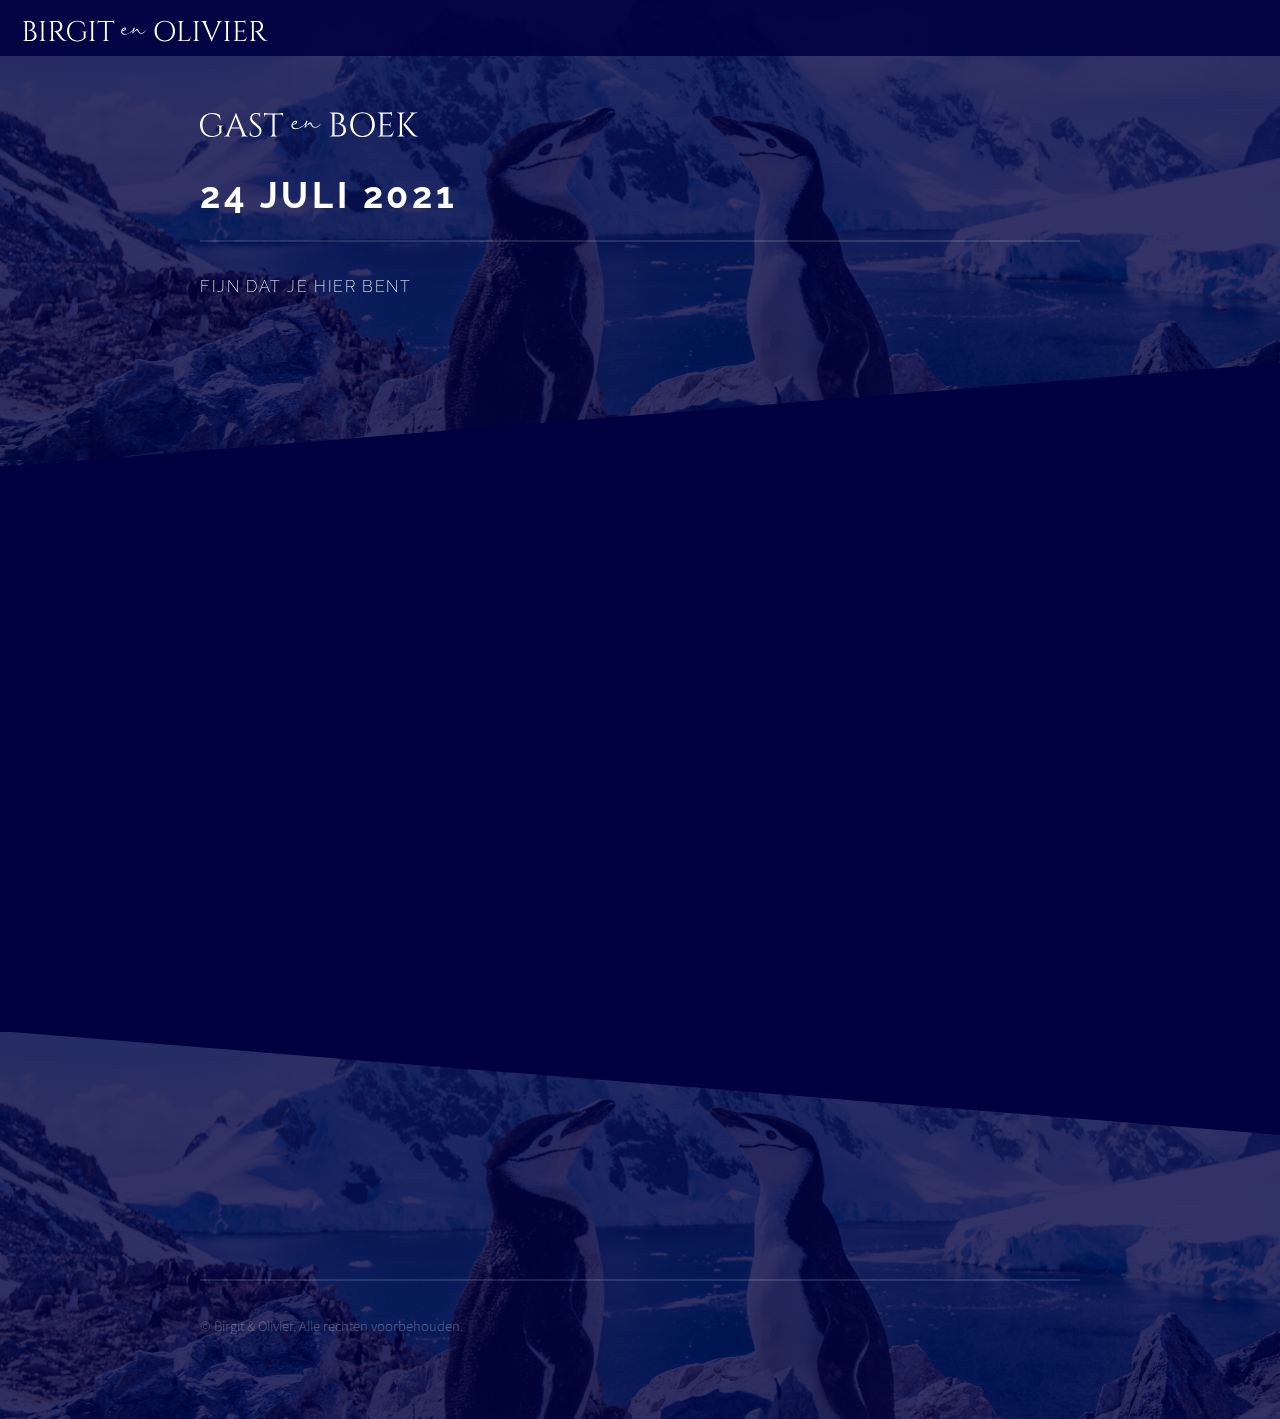
==== commit 985fc39d: "Update gastenboek.html" ====
--- a/gastenboek.html
+++ b/gastenboek.html
@@ -35,7 +35,10 @@
 						<div class="inner">
 							<div class="logo"><img src="images/gastenboek.svg" alt=""></div>
 							<h2>24 juli 2021</h2>
+							<p>Fijn dat je hier bent</p>
 						</div>
+					</section>
+					<section id="wrapper">
 						<div class="wrapper">
 							<div class="inner">
 								<div class="typeform-widget" data-url="https://form.typeform.com/to/JyRmuhpg?typeform-medium=embed-snippet" data-transparency="100" data-hide-headers="true" data-hide-footer="true" style="width: 100%; height: 500px;">
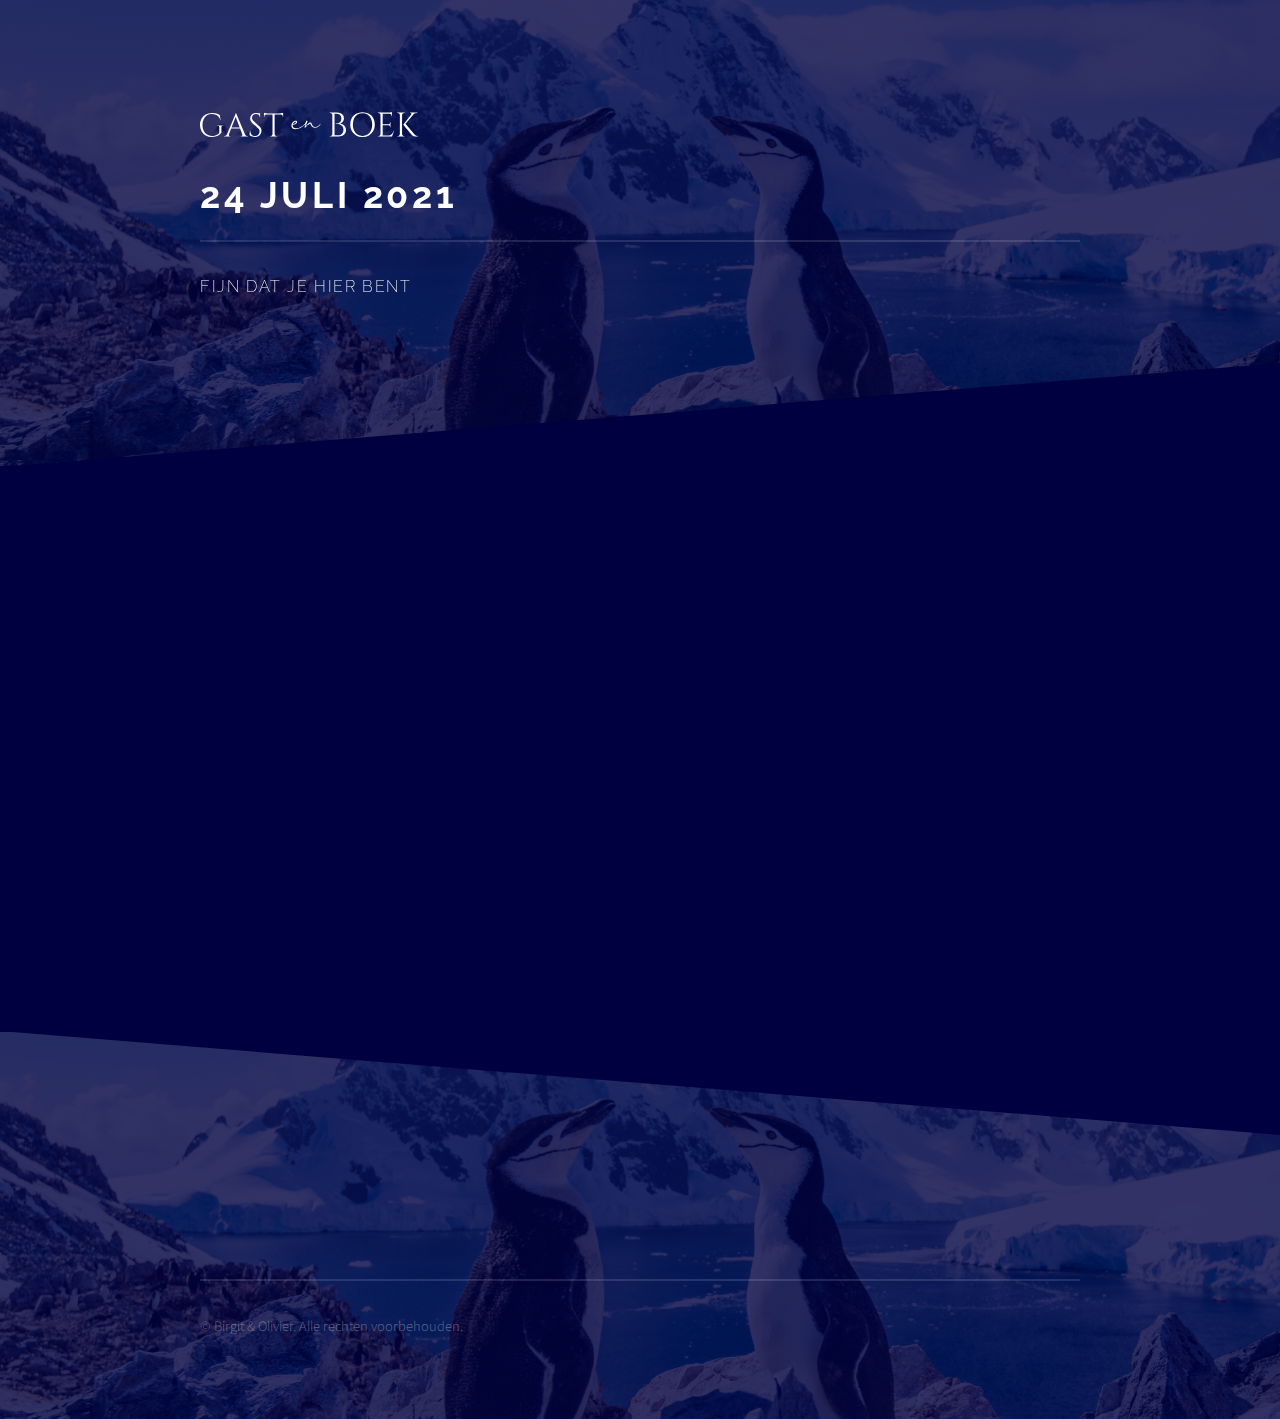
==== commit f07336df: "Update gastenboek.html" ====
--- a/gastenboek.html
+++ b/gastenboek.html
@@ -25,10 +25,10 @@
 		<!-- Page Wrapper -->
 			<div id="page-wrapper">
 
-				<!-- Header -->
-					<header id="header">
+				<!-- Header					<header id="header">
 						<h1><a href="index.html"><img src="images/logo.svg" alt="Birgit & Olivier"></a></h1>
-					</header>
+					</header> -->
+
 
 				<!-- Banner -->
 					<section id="banner">
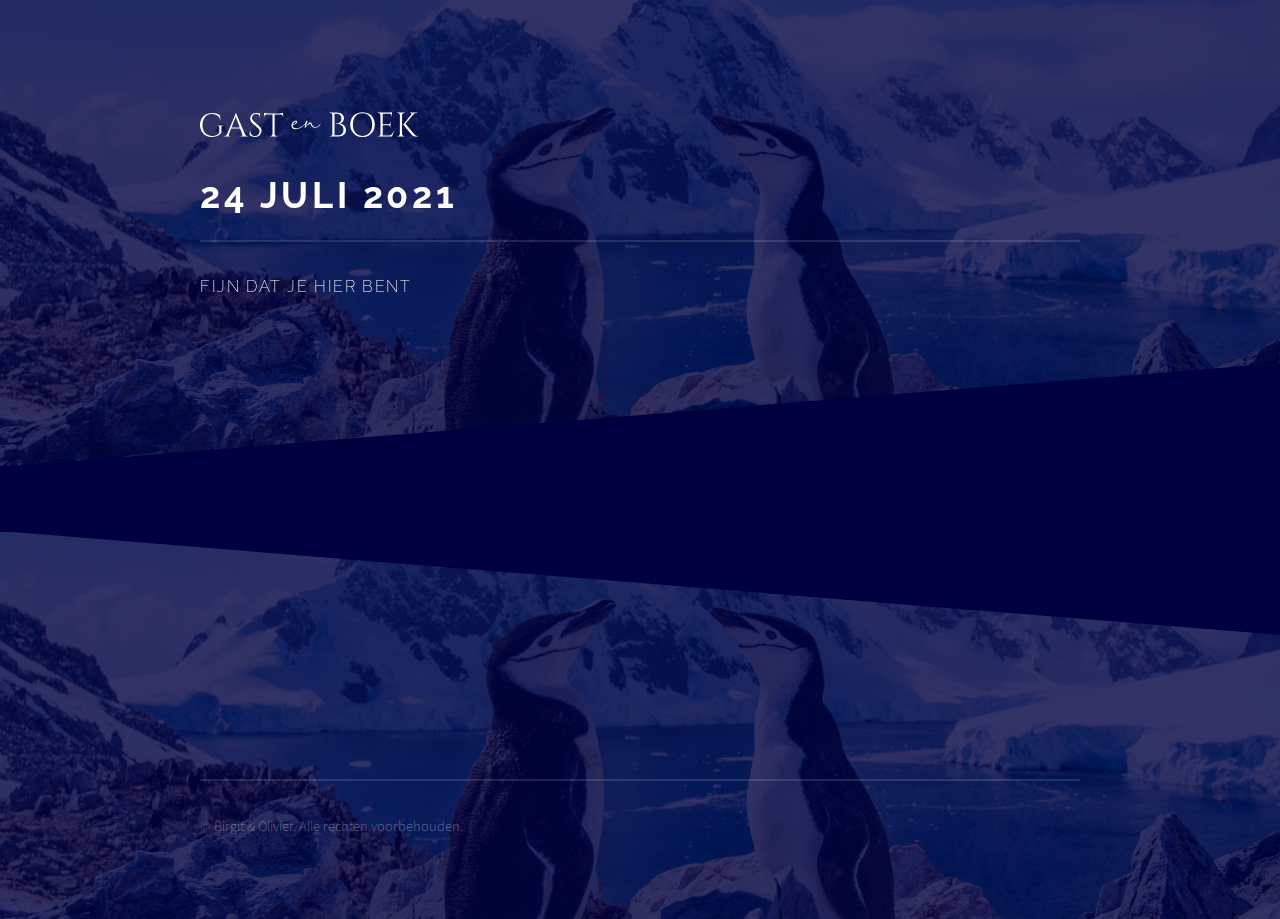
==== commit a74d0754: "Update gastenboek.html" ====
--- a/gastenboek.html
+++ b/gastenboek.html
@@ -41,10 +41,7 @@
 					<section id="wrapper">
 						<div class="wrapper">
 							<div class="inner">
-								<div class="typeform-widget" data-url="https://form.typeform.com/to/JyRmuhpg?typeform-medium=embed-snippet" data-transparency="100" data-hide-headers="true" data-hide-footer="true" style="width: 100%; height: 500px;">
-								</div>
-								<script> (function() { var qs,js,q,s,d=document, gi=d.getElementById, ce=d.createElement, gt=d.getElementsByTagName, id="typef_orm", b="https://embed.typeform.com/"; if(!gi.call(d,id)) { js=ce.call(d,"script"); js.id=id; js.src=b+"embed.js"; q=gt.call(d,"script")[0]; q.parentNode.insertBefore(js,q) } })()
-								</script>
+								<div class="typeform-widget" data-url="https://form.typeform.com/to/JyRmuhpg?typeform-medium=embed-snippet" data-transparency="100" data-hide-headers="true" data-hide-footer="true" style="width: 100%; height: 100%;"></div> <script> (function() { var qs,js,q,s,d=document, gi=d.getElementById, ce=d.createElement, gt=d.getElementsByTagName, id="typef_orm", b="https://embed.typeform.com/"; if(!gi.call(d,id)) { js=ce.call(d,"script"); js.id=id; js.src=b+"embed.js"; q=gt.call(d,"script")[0]; q.parentNode.insertBefore(js,q) } })() </script>
 							</div>
 						</div>
 					</section>
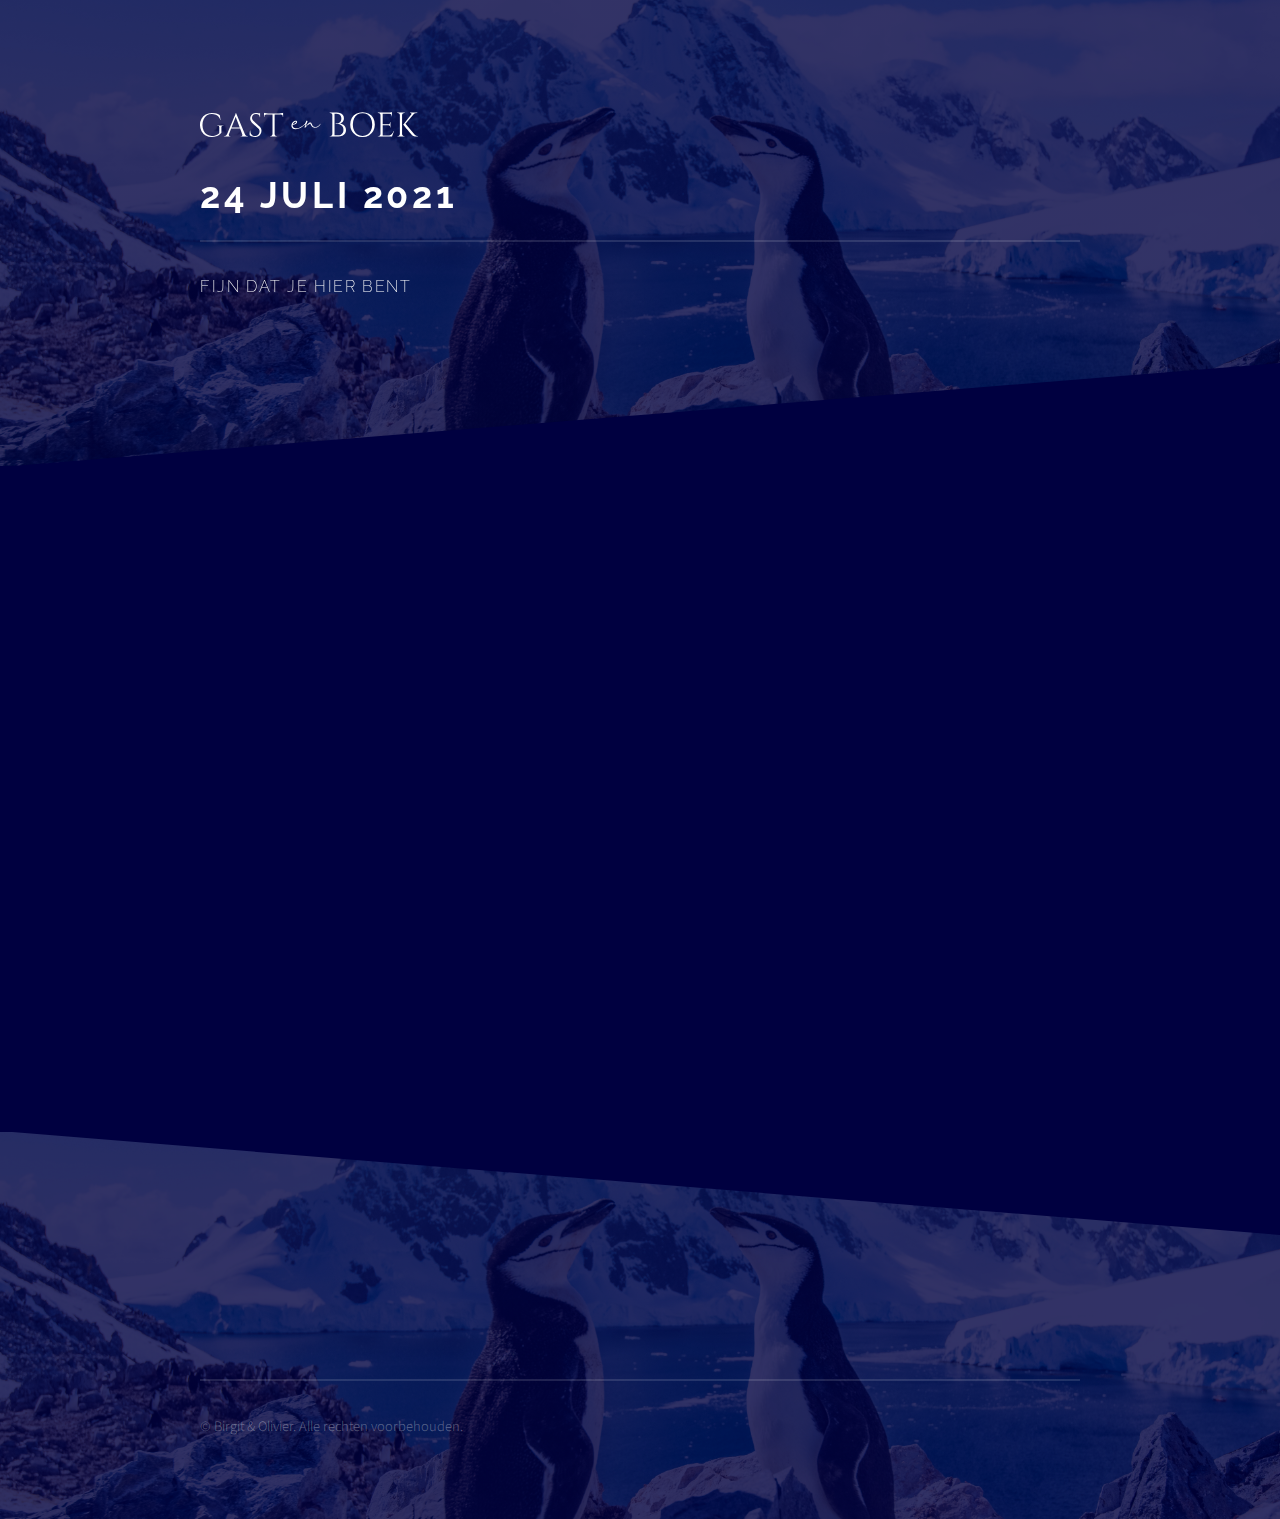
==== commit 20e1d03b: "Update gastenboek.html" ====
--- a/gastenboek.html
+++ b/gastenboek.html
@@ -41,7 +41,7 @@
 					<section id="wrapper">
 						<div class="wrapper">
 							<div class="inner">
-								<div class="typeform-widget" data-url="https://form.typeform.com/to/JyRmuhpg?typeform-medium=embed-snippet" data-transparency="100" data-hide-headers="true" data-hide-footer="true" style="width: 100%; height: 100%;"></div> <script> (function() { var qs,js,q,s,d=document, gi=d.getElementById, ce=d.createElement, gt=d.getElementsByTagName, id="typef_orm", b="https://embed.typeform.com/"; if(!gi.call(d,id)) { js=ce.call(d,"script"); js.id=id; js.src=b+"embed.js"; q=gt.call(d,"script")[0]; q.parentNode.insertBefore(js,q) } })() </script>
+								<div class="typeform-widget" data-url="https://form.typeform.com/to/JyRmuhpg?typeform-medium=embed-snippet" data-transparency="100" data-hide-headers="true" data-hide-footer="true" style="width: 100%; height: 600px;"></div> <script> (function() { var qs,js,q,s,d=document, gi=d.getElementById, ce=d.createElement, gt=d.getElementsByTagName, id="typef_orm", b="https://embed.typeform.com/"; if(!gi.call(d,id)) { js=ce.call(d,"script"); js.id=id; js.src=b+"embed.js"; q=gt.call(d,"script")[0]; q.parentNode.insertBefore(js,q) } })() </script>
 							</div>
 						</div>
 					</section>
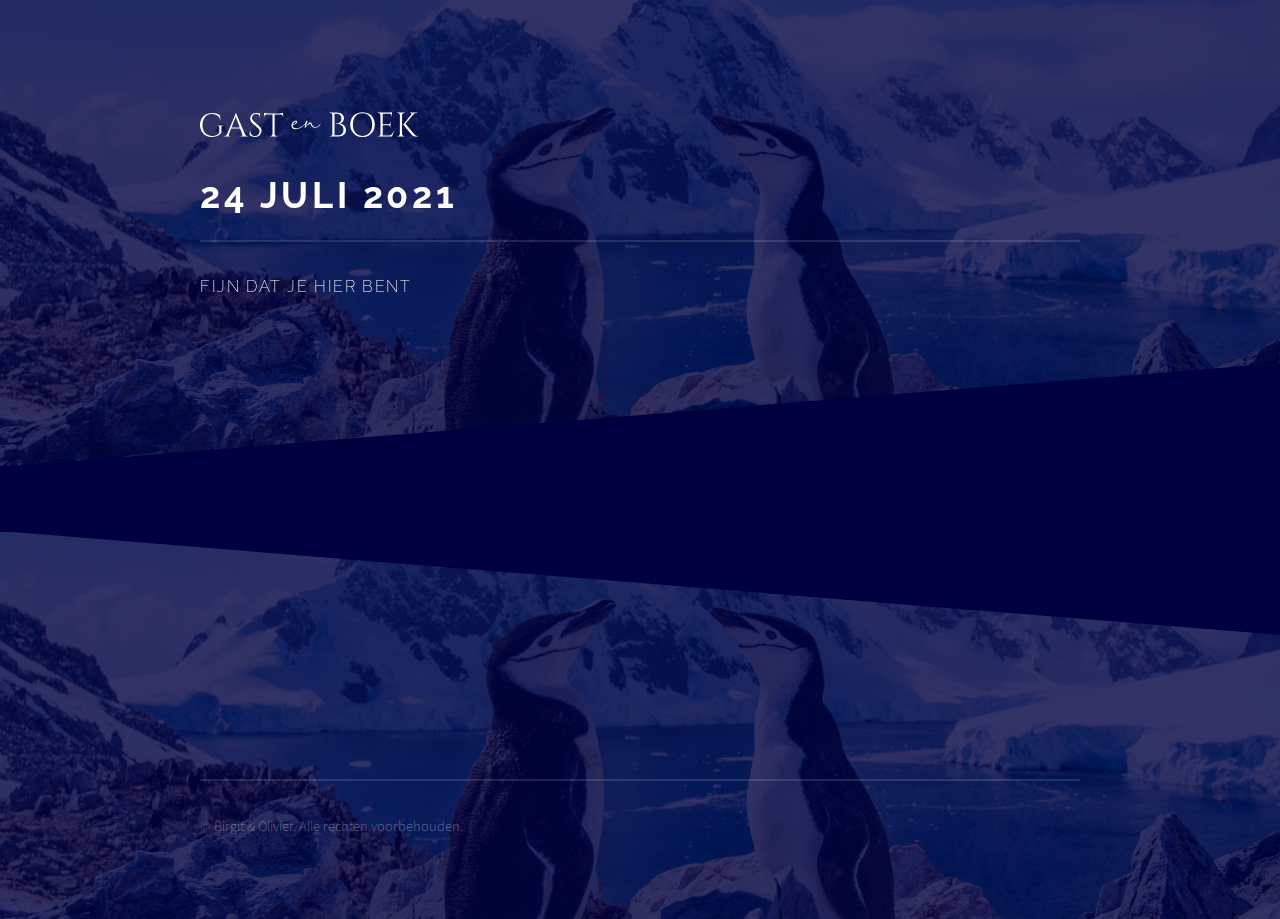
==== commit a60d2197: "Update gastenboek.html" ====
--- a/gastenboek.html
+++ b/gastenboek.html
@@ -41,7 +41,7 @@
 					<section id="wrapper">
 						<div class="wrapper">
 							<div class="inner">
-								<div class="typeform-widget" data-url="https://form.typeform.com/to/JyRmuhpg?typeform-medium=embed-snippet" data-transparency="100" data-hide-headers="true" data-hide-footer="true" style="width: 100%; height: 600px;"></div> <script> (function() { var qs,js,q,s,d=document, gi=d.getElementById, ce=d.createElement, gt=d.getElementsByTagName, id="typef_orm", b="https://embed.typeform.com/"; if(!gi.call(d,id)) { js=ce.call(d,"script"); js.id=id; js.src=b+"embed.js"; q=gt.call(d,"script")[0]; q.parentNode.insertBefore(js,q) } })() </script>
+								<div class="typeform-widget" data-url="https://form.typeform.com/to/JyRmuhpg?typeform-medium=embed-snippet" data-transparency="100" data-hide-headers="true" data-hide-footer="true" style="width: 100%;"></div> <script> (function() { var qs,js,q,s,d=document, gi=d.getElementById, ce=d.createElement, gt=d.getElementsByTagName, id="typef_orm", b="https://embed.typeform.com/"; if(!gi.call(d,id)) { js=ce.call(d,"script"); js.id=id; js.src=b+"embed.js"; q=gt.call(d,"script")[0]; q.parentNode.insertBefore(js,q) } })() </script>
 							</div>
 						</div>
 					</section>
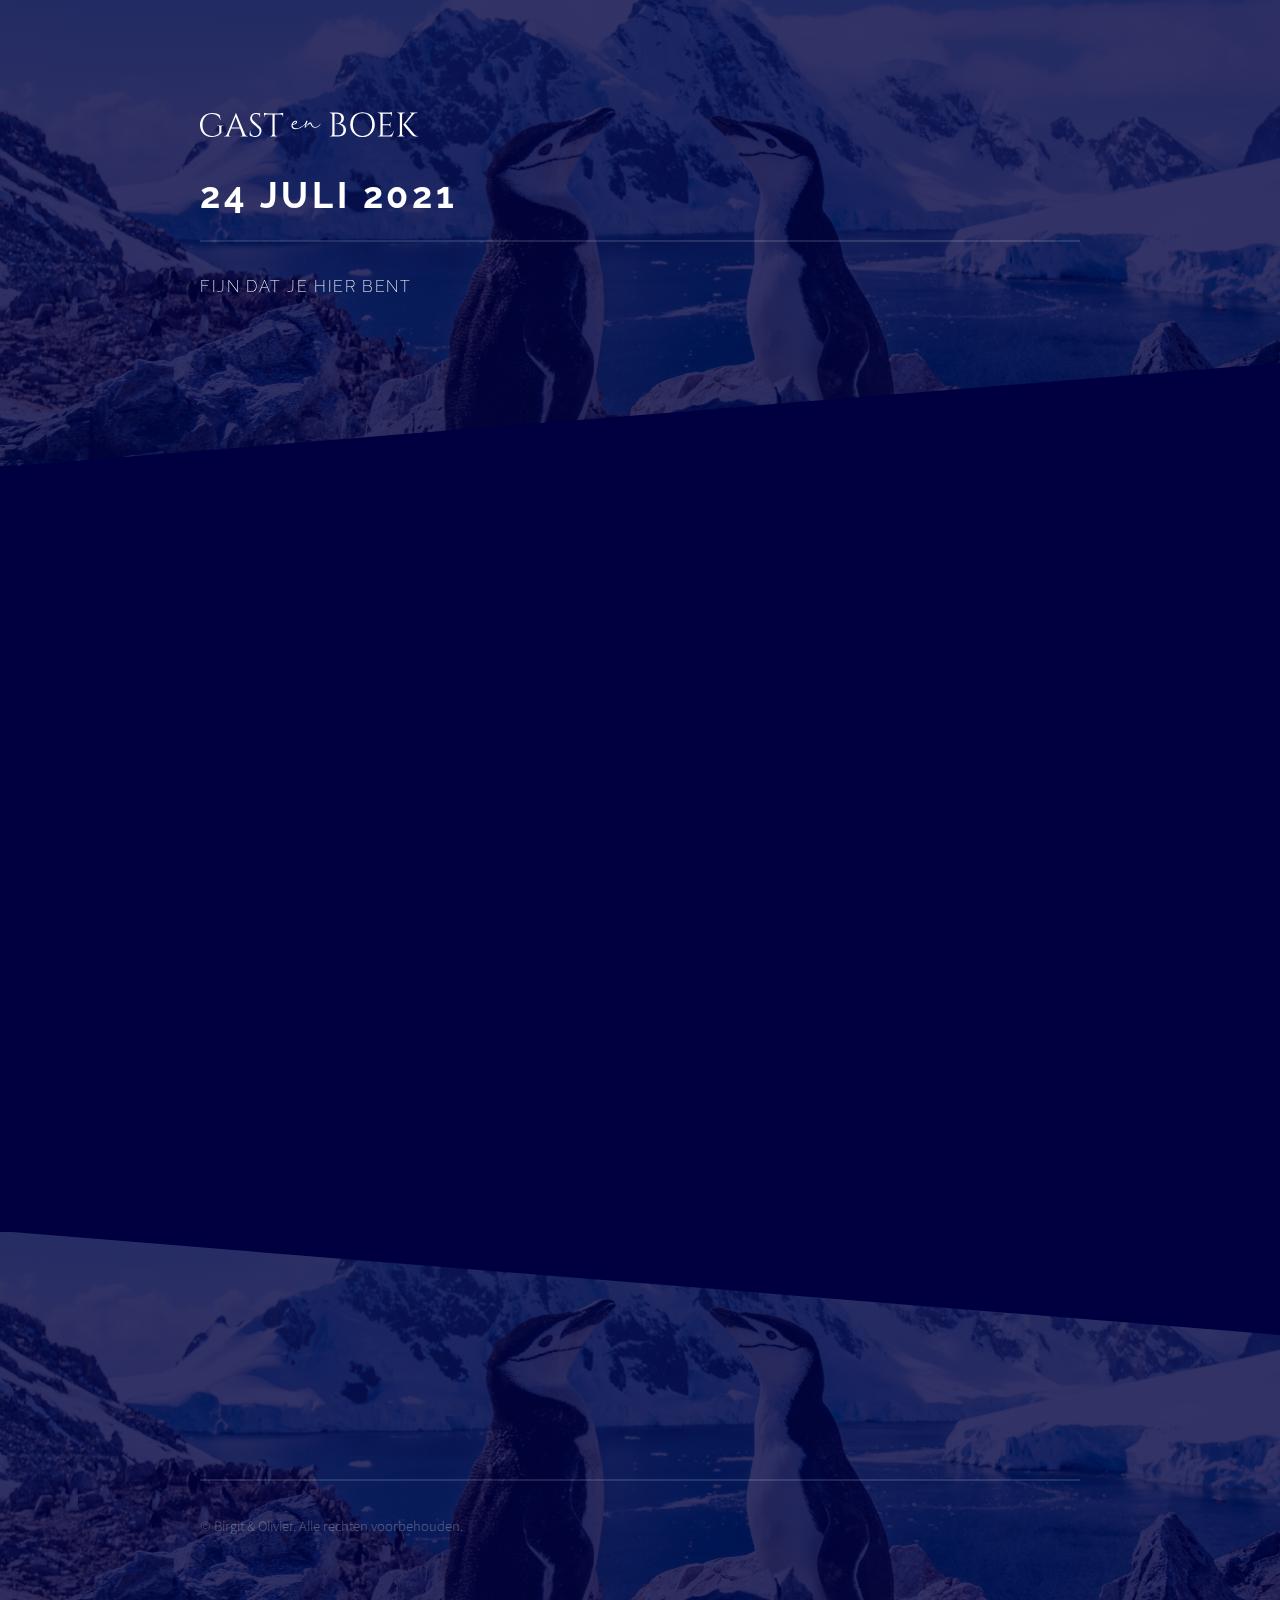
==== commit a69865a8: "Update gastenboek.html" ====
--- a/gastenboek.html
+++ b/gastenboek.html
@@ -41,7 +41,7 @@
 					<section id="wrapper">
 						<div class="wrapper">
 							<div class="inner">
-								<div class="typeform-widget" data-url="https://form.typeform.com/to/JyRmuhpg?typeform-medium=embed-snippet" data-transparency="100" data-hide-headers="true" data-hide-footer="true" style="width: 100%;"></div> <script> (function() { var qs,js,q,s,d=document, gi=d.getElementById, ce=d.createElement, gt=d.getElementsByTagName, id="typef_orm", b="https://embed.typeform.com/"; if(!gi.call(d,id)) { js=ce.call(d,"script"); js.id=id; js.src=b+"embed.js"; q=gt.call(d,"script")[0]; q.parentNode.insertBefore(js,q) } })() </script>
+								<div class="typeform-widget" data-url="https://form.typeform.com/to/JyRmuhpg?typeform-medium=embed-snippet" data-transparency="100" data-hide-headers="true" data-hide-footer="true" style="width: 100%; height: 700px;"></div> <script> (function() { var qs,js,q,s,d=document, gi=d.getElementById, ce=d.createElement, gt=d.getElementsByTagName, id="typef_orm", b="https://embed.typeform.com/"; if(!gi.call(d,id)) { js=ce.call(d,"script"); js.id=id; js.src=b+"embed.js"; q=gt.call(d,"script")[0]; q.parentNode.insertBefore(js,q) } })() </script>
 							</div>
 						</div>
 					</section>
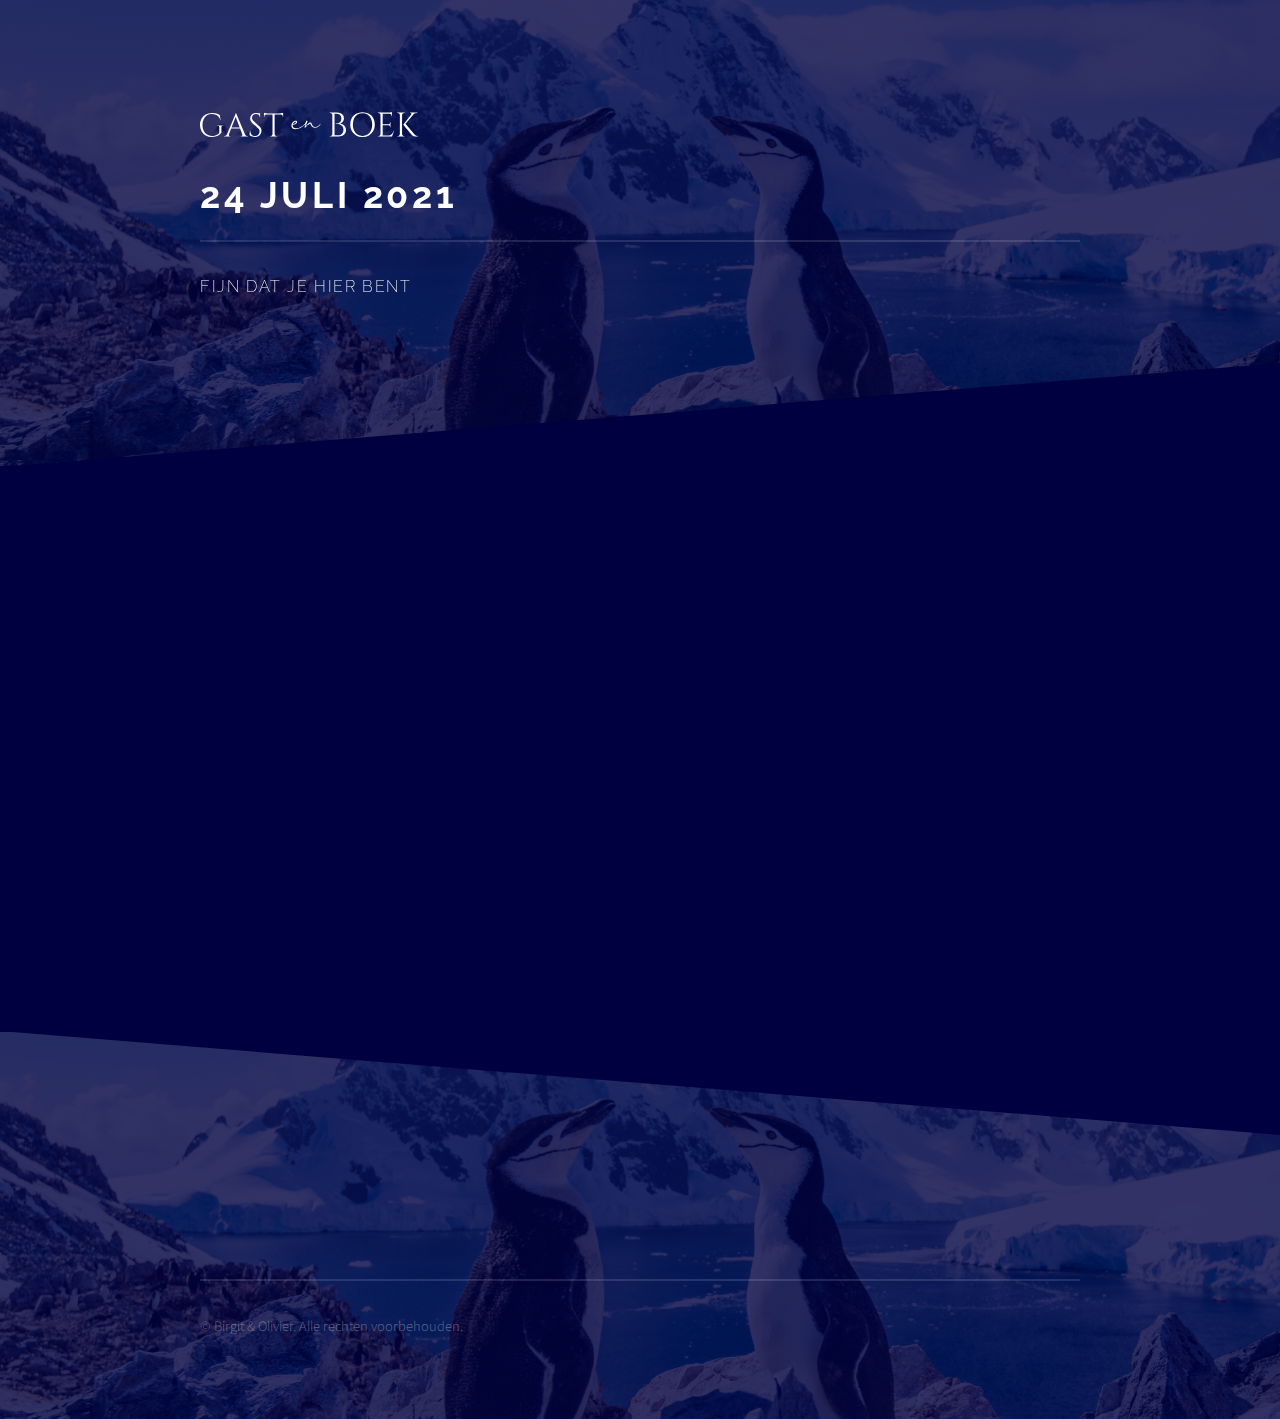
==== commit b179c7af: "Update gastenboek.html" ====
--- a/gastenboek.html
+++ b/gastenboek.html
@@ -41,7 +41,10 @@
 					<section id="wrapper">
 						<div class="wrapper">
 							<div class="inner">
-								<div class="typeform-widget" data-url="https://form.typeform.com/to/JyRmuhpg?typeform-medium=embed-snippet" data-transparency="100" data-hide-headers="true" data-hide-footer="true" style="width: 100%; height: 700px;"></div> <script> (function() { var qs,js,q,s,d=document, gi=d.getElementById, ce=d.createElement, gt=d.getElementsByTagName, id="typef_orm", b="https://embed.typeform.com/"; if(!gi.call(d,id)) { js=ce.call(d,"script"); js.id=id; js.src=b+"embed.js"; q=gt.call(d,"script")[0]; q.parentNode.insertBefore(js,q) } })() </script>
+								<div class="typeform-widget" data-url="https://form.typeform.com/to/JyRmuhpg?typeform-medium=embed-snippet" data-transparency="100" data-hide-headers="true" data-hide-footer="true" style="width: 100%; height: 500px;">
+								</div>
+								<script> (function() { var qs,js,q,s,d=document, gi=d.getElementById, ce=d.createElement, gt=d.getElementsByTagName, id="typef_orm", b="https://embed.typeform.com/"; if(!gi.call(d,id)) { js=ce.call(d,"script"); js.id=id; js.src=b+"embed.js"; q=gt.call(d,"script")[0]; q.parentNode.insertBefore(js,q) } })()
+								</script>
 							</div>
 						</div>
 					</section>
